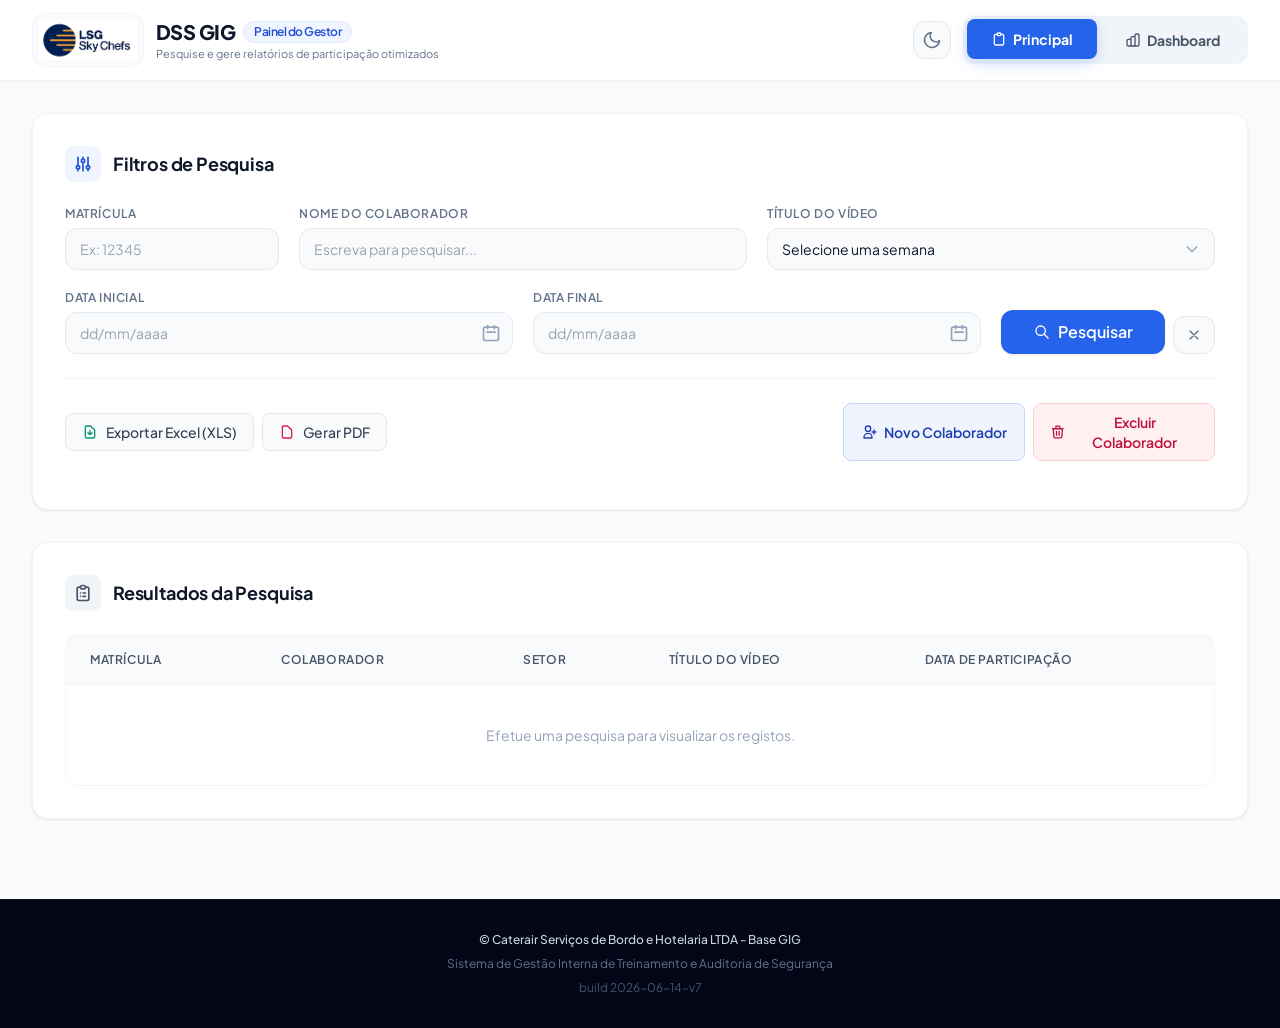
==== gestor/index.html @ 4daac784 "Add files via upload" ====
<!doctype html>
<html lang="pt-BR">
<head>
  <meta charset="utf-8" />
  <meta name="viewport" content="width=device-width, initial-scale=1.0" />
  <meta name="description" content="DSS GIG — Painel do Gestor: pesquise e gere relatórios de participação em treinamentos semanais de segurança." />
  <title>DSS GIG — Painel do Gestor</title>
  <link rel="icon" href="/icone lsg.ico" type="image/x-icon" />
  <link rel="shortcut icon" href="/icone lsg.ico" />
  <!-- Preload dos recursos críticos para primeira renderização -->
  <link rel="preload" href="/gestor/styles.css" as="style" />
  <link rel="preload" href="/gestor/fonts/plus-jakarta-sans-latin-400-normal.woff2" as="font" type="font/woff2" crossorigin />
  <link rel="preload" href="/gestor/fonts/plus-jakarta-sans-latin-700-normal.woff2" as="font" type="font/woff2" crossorigin />
  
  <!-- CSS gerado pelo Tailwind CLI — apenas as classes realmente usadas.
       22 KB estático vs ~350 KB do CDN — redução de 94%. -->
  <link rel="stylesheet" href="/gestor/styles.css">
  
  <!-- Fonte auto-hospedada — sem chamadas externas ao Google Fonts.
       Os arquivos .woff2 ficam na pasta /fonts junto com o projeto. -->
  <link rel="stylesheet" href="/gestor/fonts/plus-jakarta-sans.css">
  
  <!-- jsPDF, AutoTable e SheetJS são carregados sob demanda (lazy)
       apenas quando o usuário clicar em "Gerar PDF" ou "Exportar Excel".
       Isso elimina ~1,4 MB de scripts bloqueantes do carregamento inicial. -->

 
</head>
<body class="text-slate-800 min-h-screen flex flex-col antialiased">

  <!-- CABEÇALHO / HEADER -->
  <header class="bg-white border-b border-slate-100 shadow-sm sticky top-0 z-50 transition-all-300 no-print">
    <div class="max-w-7xl mx-auto px-4 sm:px-6 lg:px-8 py-3.5 md:py-0 md:h-20 flex flex-col md:flex-row items-center justify-between gap-4">
      
      <!-- Logo e Título -->
      <div class="flex items-center gap-3 w-full md:w-auto justify-start">
        <div class="bg-slate-50 p-1.5 rounded-xl border border-slate-100 shrink-0">
          <img src="../logo lsg.png" alt="logo LSG Sky Chefs" class="h-10 w-auto object-contain" onerror="this.src='data:image/svg+xml;utf8,<svg xmlns=\'http://www.w3.org/2000/svg\' width=\'40\' height=\'40\' viewBox=\'0 0 24 24\' fill=\'none\' stroke=\'%232563eb\' stroke-width=\'2\'><rect x=\'3\' y=\'3\' width=\'18\' height=\'18\' rx=\'2\'/><path d=\'M9 17V7l7 5z\'/></svg>'"/>
        </div>
        <div class="truncate">
          <h1 class="text-base sm:text-lg md:text-xl font-extrabold text-slate-900 tracking-tight flex items-center gap-2">
            DSS GIG <span class="text-[10px] sm:text-xs font-semibold px-2.5 py-0.5 bg-brand-50 text-brand-600 rounded-full border border-brand-100">Painel do Gestor</span>
          </h1>
          <p class="text-[11px] text-slate-500 hidden sm:block">Pesquise e gere relatórios de participação otimizados</p>
        </div>
      </div>

      <!-- Navegação + Botão Dark Mode -->
      <div class="flex items-center gap-3 w-full md:w-auto justify-center">

        <!-- Botão Dark Mode -->
        <button id="btnDarkMode" type="button"
          title="Alternar modo escuro"
          class="p-2 rounded-xl border border-slate-200 bg-slate-50 text-slate-500 hover:text-brand-600 hover:border-brand-300 hover:bg-brand-50 transition-all duration-200 shrink-0"
          aria-label="Modo escuro">
          <!-- Ícone lua (dark) / sol (light) — trocados via JS -->
          <svg id="iconDark" class="w-5 h-5" fill="none" stroke="currentColor" viewBox="0 0 24 24">
            <path stroke-linecap="round" stroke-linejoin="round" stroke-width="2"
              d="M21 12.79A9 9 0 1111.21 3a7 7 0 009.79 9.79z"/>
          </svg>
          <svg id="iconLight" class="w-5 h-5 hidden" fill="none" stroke="currentColor" viewBox="0 0 24 24">
            <circle cx="12" cy="12" r="5" stroke-width="2"/>
            <path stroke-linecap="round" stroke-linejoin="round" stroke-width="2"
              d="M12 1v2M12 21v2M4.22 4.22l1.42 1.42M18.36 18.36l1.42 1.42M1 12h2M21 12h2M4.22 19.78l1.42-1.42M18.36 5.64l1.42-1.42"/>
          </svg>
        </button>

        <!-- Abas Principal / Dashboard -->
        <nav class="flex bg-slate-100 p-1 rounded-xl gap-1" aria-label="Alternar ecrãs">
          <button id="tabPrincipal" type="button"
            class="tab-btn flex-grow md:flex-initial px-6 py-2.5 text-sm font-bold rounded-lg text-center">
            <span class="flex items-center gap-1.5 justify-center">
              <svg class="w-4 h-4" fill="none" stroke="currentColor" viewBox="0 0 24 24">
                <path stroke-linecap="round" stroke-linejoin="round" stroke-width="2"
                  d="M9 5H7a2 2 0 00-2 2v12a2 2 0 002 2h10a2 2 0 002-2V7a2 2 0 00-2-2h-2M9 5a2 2 0 002 2h2a2 2 0 002-2M9 5a2 2 0 012-2h2a2 2 0 012 2"/>
              </svg>
              Principal
            </span>
          </button>
          <button id="tabDashboard" type="button"
            class="tab-btn flex-grow md:flex-initial px-6 py-2.5 text-sm font-bold rounded-lg text-center">
            <span class="flex items-center gap-1.5 justify-center">
              <svg class="w-4 h-4" fill="none" stroke="currentColor" viewBox="0 0 24 24">
                <path stroke-linecap="round" stroke-linejoin="round" stroke-width="2"
                  d="M9 19v-6a2 2 0 00-2-2H5a2 2 0 00-2 2v6a2 2 0 002 2h2a2 2 0 002-2zm0 0V9a2 2 0 012-2h2a2 2 0 012 2v10m-6 0a2 2 0 002 2h2a2 2 0 002-2m0 0V5a2 2 0 012-2h2a2 2 0 012 2v14a2 2 0 01-2 2h-2a2 2 0 01-2-2z"/>
              </svg>
              Dashboard
            </span>
          </button>
        </nav>
      </div>
    </div>
  </header>

  <!-- CONTEÚDO PRINCIPAL -->
  <main class="flex-grow max-w-7xl w-full mx-auto px-4 sm:px-6 lg:px-8 py-8">
    
    <!-- ================== ECRÃ PRINCIPAL ================== -->
    <div id="cardFiltros" class="space-y-8">
      
      <!-- Secção de Filtros -->
      <section class="bg-white rounded-2xl border border-slate-100 shadow-sm p-6 sm:p-8 transition-all-300 hover:shadow-md">
        <div class="flex items-center gap-3 mb-6">
          <div class="p-2 bg-brand-50 text-brand-600 rounded-lg">
            <svg class="w-5 h-5" fill="none" stroke="currentColor" viewBox="0 0 24 24"><path stroke-linecap="round" stroke-linejoin="round" stroke-width="2" d="M12 6V4m0 2a2 2 0 100 4m0-4a2 2 0 110 4m-6 8a2 2 0 100-4m0 4a2 2 0 110-4m0 4v2m0-6V4m6 6v10m6-2a2 2 0 100-4m0 4a2 2 0 110-4m0 4v2m0-6V4"/></svg>
          </div>
          <h2 class="text-lg font-bold text-slate-900">Filtros de Pesquisa</h2>
        </div>
        
        <div class="grid grid-cols-1 md:grid-cols-2 lg:grid-cols-5 gap-5">
          <!-- Número de Registo (Matrícula) -->
          <div class="flex flex-col gap-1.5">
            <label for="fMat" class="text-xs font-semibold text-slate-500 uppercase tracking-wider">Matrícula</label>
            <input type="text" id="fMat" placeholder="Ex: 12345" autocomplete="off" aria-label="Matrícula do colaborador" class="w-full px-3.5 py-2.5 bg-slate-50 border border-slate-200 rounded-xl text-sm focus:outline-none focus:ring-2 focus:ring-brand-500/20 focus:border-brand-500 transition-all text-slate-900" />
          </div>
          
          <!-- Nome -->
          <div class="flex flex-col gap-1.5 lg:col-span-2">
            <label for="fNome" class="text-xs font-semibold text-slate-500 uppercase tracking-wider">Nome do Colaborador</label>
            <input type="text" id="fNome" placeholder="Escreva para pesquisar..." autocomplete="off" aria-label="Nome do colaborador" class="w-full px-3.5 py-2.5 bg-slate-50 border border-slate-200 rounded-xl text-sm focus:outline-none focus:ring-2 focus:ring-brand-500/20 focus:border-brand-500 transition-all text-slate-900" />
          </div>

          <!-- Título do Vídeo -->
          <div class="flex flex-col gap-1.5 lg:col-span-2">
            <label for="fSemanaTituloBtn" class="text-xs font-semibold text-slate-500 uppercase tracking-wider">Título do Vídeo</label>
            <!-- Dropdown customizado: o <select> nativo abaixo é mantido no DOM
                 (escondido) só para o app.js continuar lendo/escrevendo nele
                 exatamente como antes (.value, .innerHTML). A interação visual
                 passa a ser feita pelo botão + lista HTML normais abaixo, porque
                 o MENU do <select> nativo é desenhado pelo navegador fora do
                 fluxo normal da página — quando este site é exibido dentro de
                 um iframe com zoom/escala reduzida (ex.: o hub "Central de
                 Dashboards", com os controles "- 70% + Reset"), esse menu
                 nativo não acompanha a escala e aparece desalinhado/cortado.
                 Um dropdown feito só de HTML/CSS acompanha a escala corretamente,
                 por ser um elemento comum da página como qualquer outro. -->
            <div class="dss-custom-select" id="fSemanaTituloWrap">
              <select id="fSemanaTitulo" class="dss-custom-select-native" tabindex="-1" aria-hidden="true">
                <option value="">Selecione uma semana</option>
              </select>
              <button type="button" id="fSemanaTituloBtn"
                class="w-full px-3.5 py-2.5 bg-slate-50 border border-slate-200 rounded-xl text-sm focus:outline-none focus:ring-2 focus:ring-brand-500/20 focus:border-brand-500 transition-all text-slate-900 cursor-pointer flex items-center justify-between gap-2"
                aria-haspopup="listbox" aria-expanded="false">
                <span class="truncate text-left" id="fSemanaTituloLabel">Selecione uma semana</span>
                <svg class="w-4 h-4 text-slate-400 shrink-0" fill="none" stroke="currentColor" viewBox="0 0 24 24"><path stroke-linecap="round" stroke-linejoin="round" stroke-width="2" d="M19 9l-7 7-7-7"/></svg>
              </button>
              <div id="fSemanaTituloList" class="dss-custom-select-list hidden" role="listbox" tabindex="-1"></div>
            </div>
          </div>

          <!-- Data Inicial -->
          <div class="flex flex-col gap-1.5 lg:col-span-2">
            <label for="fDataInicio" class="text-xs font-semibold text-slate-500 uppercase tracking-wider">Data Inicial</label>
            <div class="relative flex items-center">
              <input type="text" id="fDataInicio" class="w-full pl-3.5 pr-10 py-2.5 bg-slate-50 border border-slate-200 rounded-xl text-sm focus:outline-none focus:ring-2 focus:ring-brand-500/20 focus:border-brand-500 transition-all text-slate-900" placeholder="dd/mm/aaaa" maxlength="10" inputmode="numeric" autocomplete="off" />
              <button type="button" class="absolute right-3 text-slate-400 hover:text-brand-500 transition-colors" id="btnCalInicio" title="Selecionar data" tabindex="-1">
                <svg class="w-5 h-5" fill="none" stroke="currentColor" viewBox="0 0 24 24"><path stroke-linecap="round" stroke-linejoin="round" stroke-width="2" d="M8 7V3m8 4V3m-9 8h10M5 21h14a2 2 0 002-2V7a2 2 0 00-2-2H5a2 2 0 00-2 2v12a2 2 0 002 2z"/></svg>
              </button>
              <input type="date" id="fDataInicioNative" class="absolute right-0 top-0 w-1 h-1 opacity-0 pointer-events-none" tabindex="-1" />
            </div>
          </div>

          <!-- Data Final -->
          <div class="flex flex-col gap-1.5 lg:col-span-2">
            <label for="fDataFinal" class="text-xs font-semibold text-slate-500 uppercase tracking-wider">Data Final</label>
            <div class="relative flex items-center">
              <input type="text" id="fDataFinal" class="w-full pl-3.5 pr-10 py-2.5 bg-slate-50 border border-slate-200 rounded-xl text-sm focus:outline-none focus:ring-2 focus:ring-brand-500/20 focus:border-brand-500 transition-all text-slate-900" placeholder="dd/mm/aaaa" maxlength="10" inputmode="numeric" autocomplete="off" />
              <button type="button" class="absolute right-3 text-slate-400 hover:text-brand-500 transition-colors" id="btnCalFinal" title="Selecionar data" tabindex="-1">
                <svg class="w-5 h-5" fill="none" stroke="currentColor" viewBox="0 0 24 24"><path stroke-linecap="round" stroke-linejoin="round" stroke-width="2" d="M8 7V3m8 4V3m-9 8h10M5 21h14a2 2 0 002-2V7a2 2 0 00-2-2H5a2 2 0 00-2 2v12a2 2 0 002 2z"/></svg>
              </button>
              <input type="date" id="fDataFinalNative" class="absolute right-0 top-0 w-1 h-1 opacity-0 pointer-events-none" tabindex="-1" />
            </div>
          </div>

          <!-- Botão Pesquisar -->
          <div class="lg:col-span-1 flex items-end gap-2">
            <button id="btnBuscar" class="flex-1 bg-brand-500 hover:bg-brand-600 text-white font-semibold py-2.5 px-4 rounded-xl shadow-sm hover:shadow-md transition-all duration-150 flex items-center justify-center gap-2">
              <svg class="w-4 h-4" fill="none" stroke="currentColor" viewBox="0 0 24 24"><path stroke-linecap="round" stroke-linejoin="round" stroke-width="2" d="M21 21l-6-6m2-5a7 7 0 11-14 0 7 7 0 0114 0z"/></svg>
              Pesquisar
            </button>
            <button id="btnLimparFiltros" type="button" title="Limpar todos os filtros" aria-label="Limpar todos os filtros"
              class="shrink-0 bg-slate-50 hover:bg-slate-100 border border-slate-200 text-slate-500 hover:text-rose-600 font-semibold py-2.5 px-3 rounded-xl transition-all duration-150 flex items-center justify-center">
              <svg class="w-4 h-4" fill="none" stroke="currentColor" viewBox="0 0 24 24"><path stroke-linecap="round" stroke-linejoin="round" stroke-width="2" d="M6 18L18 6M6 6l12 12"/></svg>
            </button>
          </div>
        </div>

        <!-- Painel de Exportações Rápidas e Ações de Colaboradores -->
        <div class="mt-6 pt-6 border-t border-slate-100 flex flex-col lg:flex-row justify-between items-stretch lg:items-center gap-4">
          <div class="flex flex-wrap gap-2 w-full lg:w-auto">
            <button id="btnXLS" class="flex-1 sm:flex-initial bg-slate-50 hover:bg-slate-100 border border-slate-200 text-slate-700 font-medium py-2 px-4 rounded-lg text-sm transition-colors flex items-center justify-center gap-2">
              <svg class="w-4 h-4 text-emerald-600" fill="none" stroke="currentColor" viewBox="0 0 24 24"><path stroke-linecap="round" stroke-linejoin="round" stroke-width="2" d="M12 10v6m0 0l-3-3m3 3l3-3m2 8H7a2 2 0 01-2-2V5a2 2 0 012-2h5.586a1 1 0 01.707.293l5.414 5.414a1 1 0 01.293.707V19a2 2 0 01-2 2z"/></svg>
              Exportar Excel (XLS)
            </button>
            <button id="btnPDF" class="flex-1 sm:flex-initial bg-slate-50 hover:bg-slate-100 border border-slate-200 text-slate-700 font-medium py-2 px-4 rounded-lg text-sm transition-colors flex items-center justify-center gap-2">
              <svg class="w-4 h-4 text-rose-600" fill="none" stroke="currentColor" viewBox="0 0 24 24"><path stroke-linecap="round" stroke-linejoin="round" stroke-width="2" d="M7 21h10a2 2 0 002-2V9.414a1 1 0 00-.293-.707l-5.414-5.414A1 1 0 0012.586 3H7a2 2 0 00-2 2v14a2 2 0 002 2z"/></svg>
              Gerar PDF
            </button>
          </div>
          
          <!-- Secção Administrativa de Colaboradores -->
          <div class="flex flex-col sm:flex-row gap-2 w-full lg:w-auto">
            <button id="btnAddFunc" class="flex-1 bg-brand-50 hover:bg-brand-100 text-brand-700 font-semibold py-2 px-4 rounded-lg text-sm transition-colors border border-brand-200 flex items-center justify-center gap-1.5">
              <svg class="w-4 h-4" fill="none" stroke="currentColor" viewBox="0 0 24 24"><path stroke-linecap="round" stroke-linejoin="round" stroke-width="2" d="M18 9v3m0 0v3m0-3h3m-3 0h-3m-2-5a4 4 0 11-8 0 4 4 0 018 0zM3 20a6 6 0 0112 0v1H3v-1z"/></svg>
              Novo Colaborador
            </button>
            <button id="btnDelFunc" class="flex-1 bg-rose-50 hover:bg-rose-100 text-rose-700 font-semibold py-2 px-4 rounded-lg text-sm transition-colors border border-rose-200 flex items-center justify-center gap-1.5">
              <svg class="w-4 h-4" fill="none" stroke="currentColor" viewBox="0 0 24 24"><path stroke-linecap="round" stroke-linejoin="round" stroke-width="2" d="M19 7l-.867 12.142A2 2 0 0116.138 21H7.862a2 2 0 01-1.995-1.858L5 7m5 4v6m4-6v6m1-10V4a1 1 0 00-1-1h-4a1 1 0 00-1 1v3M4 7h16"/></svg>
              Excluir Colaborador
            </button>
          </div>
        </div>

        <div id="status" class="mt-4 text-sm font-medium"></div>
      </section>

      <!-- Tabela de Resultados -->
      <section id="cardResultados" class="bg-white rounded-2xl border border-slate-100 shadow-sm overflow-hidden p-6 sm:p-8">
        <div class="flex items-center gap-3 mb-6">
          <div class="p-2 bg-slate-100 text-slate-600 rounded-lg">
            <svg class="w-5 h-5" fill="none" stroke="currentColor" viewBox="0 0 24 24"><path stroke-linecap="round" stroke-linejoin="round" stroke-width="2" d="M9 5H7a2 2 0 00-2 2v12a2 2 0 002 2h10a2 2 0 002-2V7a2 2 0 00-2-2h-2M9 5a2 2 0 002 2h2a2 2 0 002-2M9 5a2 2 0 012-2h2a2 2 0 012 2m-3 7h3m-3 4h3m-6-4h.01M9 16h.01"/></svg>
          </div>
          <h2 class="text-lg font-bold text-slate-900">Resultados da Pesquisa</h2>
        </div>

        <!-- Temas Abordados na semana selecionada (só aparece quando uma única semana está em foco) -->
        <div id="temasAbordados" class="hidden mb-6 bg-brand-50 border border-brand-100 rounded-xl p-5"></div>

        <!-- Perguntas do Quiz realizadas na semana selecionada -->
        <div id="perguntasAbordadas" class="hidden mb-6 bg-brand-50 border border-brand-100 rounded-xl p-5"></div>

        <div class="overflow-x-auto custom-scrollbar border border-slate-100 rounded-xl">
          <table id="tbl" aria-label="Resultados da pesquisa de participação" class="min-w-full divide-y divide-slate-100 text-sm">
            <thead class="bg-slate-50 text-slate-600">
              <tr>
                <th scope="col" class="px-6 py-4 text-left font-semibold uppercase tracking-wider text-xs">Matrícula</th>
                <th scope="col" class="px-6 py-4 text-left font-semibold uppercase tracking-wider text-xs">Colaborador</th>
                <th scope="col" class="px-6 py-4 text-left font-semibold uppercase tracking-wider text-xs">Setor</th>
                <th scope="col" class="px-6 py-4 text-left font-semibold uppercase tracking-wider text-xs" style="display:none">Semana</th>
                <th scope="col" class="px-6 py-4 text-left font-semibold uppercase tracking-wider text-xs">Título do Vídeo</th>
                <th scope="col" class="px-6 py-4 text-left font-semibold uppercase tracking-wider text-xs">Data de Participação</th>
              </tr>
            </thead>
            <tbody id="tbody" class="bg-white divide-y divide-slate-100 text-slate-700">
              <tr>
                <td colspan="6" class="px-6 py-10 text-center text-slate-400">Efetue uma pesquisa para visualizar os registos.</td>
              </tr>
            </tbody>
          </table>
        </div>
      </section>
    </div>

    <!-- ================== ECRÃ DASHBOARD ================== -->
    <div id="dashCard" class="space-y-8 is-hidden">
      
      <!-- Cabeçalho de Controle do Dashboard -->
      <section class="bg-white rounded-2xl border border-slate-100 shadow-sm p-6 sm:p-8">
        <div class="flex flex-col md:flex-row md:items-center justify-between gap-6">
          <div class="space-y-1">
            <h2 class="text-xl font-extrabold text-slate-900 tracking-tight">Painel Executivo de Participação</h2>
            <p class="text-sm text-slate-500">Selecione o tema semanal para auditar a adesão dos colaboradores.</p>
          </div>
          
          <!-- Seletor e Atualização -->
          <div class="flex flex-col sm:flex-row gap-3 items-stretch sm:items-end w-full md:w-auto">
            <!-- dashSemanaIso mantido no DOM para compatibilidade -->
            <select id="dashSemanaIso" class="hidden" aria-hidden="true"><option value="">Selecione...</option></select>
            
            <div class="flex-grow sm:w-80">
              <label for="dashTitulo" class="block text-xs font-bold text-slate-500 uppercase tracking-wider mb-2">Tema / Vídeo</label>
              <select id="dashTitulo" class="w-full px-3.5 py-2.5 bg-slate-50 border border-slate-200 rounded-xl text-sm focus:outline-none focus:ring-2 focus:ring-brand-500/20 focus:border-brand-500 transition-all text-slate-900 font-semibold cursor-pointer">
                <option value="">Selecione um título...</option>
              </select>
            </div>
            
            <button id="btnDashAtualizar" class="bg-brand-500 hover:bg-brand-600 text-white font-semibold py-2.5 px-5 rounded-xl text-sm transition-all shadow-sm hover:shadow-md flex items-center justify-center gap-1.5">
              <svg class="w-4 h-4" fill="none" stroke="currentColor" stroke-width="2" stroke-linecap="round" stroke-linejoin="round" viewBox="0 0 24 24"><polyline points="23 4 23 10 17 10"/><path d="M20.49 15a9 9 0 1 1-2.12-9.36L23 10"/></svg>
              Atualizar
            </button>

            <button id="btnGerenciarPerguntas" type="button" class="bg-brand-50 hover:bg-brand-100 text-brand-700 border border-brand-200 font-semibold py-2.5 px-5 rounded-xl text-sm transition-all flex items-center justify-center gap-1.5">
              <svg class="w-4 h-4" fill="none" stroke="currentColor" stroke-width="2" stroke-linecap="round" stroke-linejoin="round" viewBox="0 0 24 24"><circle cx="12" cy="12" r="10"/><path d="M9.09 9a3 3 0 0 1 5.83 1c0 2-3 3-3 3"/><line x1="12" y1="17" x2="12.01" y2="17"/></svg>
              Perguntas do Quiz
            </button>
          </div>
        </div>
        
        <!-- Botões de Exportação Semanal -->
        <div class="mt-6 pt-6 border-t border-slate-100 flex flex-wrap gap-2">
          <button id="btnDashXLSP" class="bg-emerald-50 hover:bg-emerald-100 text-emerald-700 border border-emerald-200 font-semibold py-2 px-4 rounded-xl text-xs transition-all flex items-center gap-1.5">
            <svg class="w-4 h-4" fill="none" stroke="currentColor" viewBox="0 0 24 24"><path stroke-linecap="round" stroke-linejoin="round" stroke-width="2" d="M12 10v6m0 0l-3-3m3 3l3-3m2 8H7a2 2 0 01-2-2V5a2 2 0 012-2h5.586a1 1 0 01.707.293l5.414 5.414a1 1 0 01.293.707V19a2 2 0 01-2 2z"/></svg>
            Planilha (Participantes)
          </button>
          <button id="btnDashXLSNP" class="bg-rose-50 hover:bg-rose-100 text-rose-700 border border-rose-200 font-semibold py-2 px-4 rounded-xl text-xs transition-all flex items-center gap-1.5">
            <svg class="w-4 h-4" fill="none" stroke="currentColor" viewBox="0 0 24 24"><path stroke-linecap="round" stroke-linejoin="round" stroke-width="2" d="M12 10v6m0 0l-3-3m3 3l3-3m2 8H7a2 2 0 01-2-2V5a2 2 0 012-2h5.586a1 1 0 01.707.293l5.414 5.414a1 1 0 01.293.707V19a2 2 0 01-2 2z"/></svg>
            Planilha (Não Participantes)
          </button>
        </div>

        <div id="dashStatus" class="mt-4 text-sm font-medium"></div>

        <!-- Temas Abordados na semana selecionada -->
        <div id="dashTemasAbordados" class="hidden mt-4 bg-brand-50 border border-brand-100 rounded-xl p-5"></div>

        <!-- Perguntas do Quiz realizadas na semana selecionada -->
        <div id="dashPerguntasAbordadas" class="hidden mt-4 bg-brand-50 border border-brand-100 rounded-xl p-5"></div>

        <!-- Diagnóstico API -->
        <div id="diagWrap" class="mt-4 pt-4 border-t border-slate-100 flex items-center gap-2">
          <button type="button" id="btnDiag" class="text-xs text-slate-400 hover:text-slate-600 transition-colors flex items-center gap-1">
            <svg class="w-4 h-4" fill="none" stroke="currentColor" viewBox="0 0 24 24"><path stroke-linecap="round" stroke-linejoin="round" stroke-width="2" d="M8 9l3 3-3 3m5 0h3M5 20h14a2 2 0 002-2V6a2 2 0 00-2-2H5a2 2 0 00-2 2v12a2 2 0 002 2z"/></svg>
            Diagnóstico Bruto da API
          </button>
          <button type="button" id="btnDiagClear" class="text-xs text-rose-500 hover:text-rose-700 font-semibold hidden">Fechar</button>
        </div>
        <pre id="diagBox" class="mt-3 p-4 bg-slate-900 text-slate-200 rounded-xl text-xs overflow-x-auto font-mono max-h-60 hidden custom-scrollbar"></pre>
      </section>

      <!-- Painel de Ausências e Férias (Histórico Permanente) — recolhido por padrão -->
      <details class="bg-white rounded-2xl border border-amber-200 shadow-sm overflow-hidden" id="afastPanel">
        <summary class="font-bold text-slate-800 cursor-pointer list-none flex items-center justify-between select-none px-6 py-5">
          <div class="flex items-center gap-2">
            <span class="p-1.5 bg-amber-50 text-amber-600 rounded-lg">⚠️</span>
            <span>Histórico de Férias & Afastamentos</span>
            <span id="afastBadge" class="bg-amber-100 text-amber-800 text-xs font-bold px-2 py-0.5 rounded-full border border-amber-200">0</span>
          </div>
          <span class="text-slate-400 transition-transform duration-200 text-xs" id="afastChevron">▼</span>
        </summary>

        <div class="px-6 pb-6 space-y-5">
          <div class="bg-blue-50 border border-blue-200 rounded-xl p-4 text-sm text-blue-800">
            <p class="font-semibold mb-1">📋 Histórico permanente — nunca apague registros passados</p>
            <p class="text-xs text-blue-700">Todos os afastamentos (passados e atuais) devem ser mantidos aqui. O sistema usa as datas de cada registro para determinar automaticamente quem estava dispensado em cada semana selecionada no Dashboard — mesmo que o período já tenha terminado. Apagar um registro passado fará o colaborador aparecer incorretamente como "Não Participou" naquela semana.</p>
          </div>
          <p class="text-sm text-slate-500">
            Para cada semana selecionada no Dashboard, o sistema verifica automaticamente quais colaboradores tinham pelo menos <strong>1 dia de afastamento</strong> naquela semana e os classifica como <strong>Dispensados</strong> (excluídos do cálculo de adesão).
          </p>

          <!-- Formulário de inserção -->
          <div class="bg-amber-50 border border-amber-100 rounded-xl p-4 space-y-3">
            <p class="text-xs font-bold text-amber-800 uppercase tracking-wider">➕ Inserir Registro</p>
            <div class="grid grid-cols-2 gap-3 sm:grid-cols-3 lg:grid-cols-6">
              <div class="lg:col-span-1">
                <label class="block text-xs font-semibold text-slate-600 mb-1">Matrícula *</label>
                <input type="text" id="afastInputMat" maxlength="10" placeholder="Ex: 16753"
                  class="w-full px-3 py-2 text-sm border border-amber-200 rounded-lg focus:outline-none focus:ring-2 focus:ring-amber-400 bg-white" />
              </div>
              <div class="lg:col-span-2">
                <label class="block text-xs font-semibold text-slate-600 mb-1">Funcionário *</label>
                <input type="text" id="afastInputNome" placeholder="Nome completo"
                  class="w-full px-3 py-2 text-sm border border-amber-200 rounded-lg focus:outline-none focus:ring-2 focus:ring-amber-400 bg-white" />
              </div>
              <div class="lg:col-span-1">
                <label class="block text-xs font-semibold text-slate-600 mb-1">Situação *</label>
                <select id="afastInputSit"
                  class="w-full px-3 py-2 text-sm border border-amber-200 rounded-lg focus:outline-none focus:ring-2 focus:ring-amber-400 bg-white">
                  <option value="Férias">Férias</option>
                  <option value="Dispensa Médica">Dispensa Médica</option>
                </select>
              </div>
              <div class="lg:col-span-1" id="afastInputIniWrap">
                <label class="block text-xs font-semibold text-slate-600 mb-1">Início *</label>
                <input type="date" id="afastInputIni"
                  class="w-full px-3 py-2 text-sm border border-amber-200 rounded-lg focus:outline-none focus:ring-2 focus:ring-amber-400 bg-white" />
              </div>
              <div class="lg:col-span-1" id="afastInputFimWrap">
                <label class="block text-xs font-semibold text-slate-600 mb-1">Fim *</label>
                <input type="date" id="afastInputFim"
                  class="w-full px-3 py-2 text-sm border border-amber-200 rounded-lg focus:outline-none focus:ring-2 focus:ring-amber-400 bg-white" />
              </div>
            </div>
            <div class="flex items-center gap-3 pt-1">
              <button type="button" id="btnAfastInserir"
                class="inline-flex items-center gap-2 px-4 py-2 bg-amber-500 hover:bg-amber-600 text-white text-sm font-semibold rounded-lg transition-colors shadow-sm">
                <svg class="w-4 h-4" fill="none" stroke="currentColor" viewBox="0 0 24 24"><path stroke-linecap="round" stroke-linejoin="round" stroke-width="2" d="M12 4v16m8-8H4"/></svg>
                Inserir
              </button>
              <span id="afastStatusMsg" class="text-sm"></span>
            </div>
          </div>

          <!-- Tabela de registros -->
          <div class="overflow-x-auto overflow-y-auto max-h-96 custom-scrollbar border border-slate-100 rounded-xl">
            <table class="min-w-[700px] w-full divide-y divide-slate-100 text-sm" id="tblAfastados">
              <thead class="bg-slate-50 text-slate-600 sticky top-0 z-10">
                <tr>
                  <th class="px-4 py-3 text-left font-semibold text-xs uppercase tracking-wider whitespace-nowrap">Matrícula</th>
                  <th class="px-4 py-3 text-left font-semibold text-xs uppercase tracking-wider whitespace-nowrap">Funcionário</th>
                  <th class="px-4 py-3 text-left font-semibold text-xs uppercase tracking-wider whitespace-nowrap">Situação</th>
                  <th class="px-4 py-3 text-left font-semibold text-xs uppercase tracking-wider whitespace-nowrap">Período</th>
                  <th class="px-4 py-3 text-left font-semibold text-xs uppercase tracking-wider whitespace-nowrap">Status</th>
                  <th class="px-4 py-3 text-center font-semibold text-xs uppercase tracking-wider whitespace-nowrap">Ação</th>
                </tr>
              </thead>
              <tbody id="tbodyAfastados" class="bg-white divide-y divide-slate-100 text-slate-700">
                <tr><td colspan="6" class="px-6 py-8 text-center text-slate-400">Clique em "Atualizar" para carregar os registos do Google Sheets.</td></tr>
              </tbody>
            </table>
          </div>
        </div>
      </details>

      <!-- INDICADORES (KPIs) VISUAIS -->
      <div class="grid grid-cols-1 md:grid-cols-2 lg:grid-cols-3 gap-6">
        
        <!-- Gráfico de rosca de participação -->
        <div class="bg-white rounded-2xl border border-slate-100 shadow-sm p-6 flex flex-col justify-between gap-6">
          <div class="flex items-center justify-between">
            <span class="text-xs font-bold text-slate-400 uppercase tracking-wider">Adesão Semanal</span>
            <span class="text-xs text-slate-500">Total Elegíveis: <strong id="kpiTotalAtivos" class="text-slate-800">-</strong></span>
          </div>
          
          <div class="flex flex-col items-center gap-4 py-2">
            <div class="relative w-36 h-36 flex items-center justify-center">
              <canvas id="kpiDonut" width="140" height="140"></canvas>
              <div class="absolute inset-0 flex flex-col items-center justify-center pointer-events-none">
                <span class="text-3xl font-extrabold text-slate-900 leading-none" id="kpiPctNum">-</span>
                <span class="text-[10px] text-slate-400 font-semibold mt-1 uppercase tracking-wider">Concluído</span>
              </div>
            </div>
          </div>

          <div class="space-y-2.5">
            <div class="flex items-center justify-between text-xs">
              <div class="flex items-center gap-2">
                <span class="w-2.5 h-2.5 rounded-full bg-emerald-500"></span>
                <span class="font-medium text-slate-600">Participaram</span>
              </div>
              <span class="font-bold text-slate-900" id="kpiParticiparam">-</span>
            </div>
            <div class="w-full bg-slate-100 h-1.5 rounded-full overflow-hidden">
              <div class="h-full bg-emerald-500 rounded-full transition-all duration-500" id="barPart" style="width: 0%"></div>
            </div>

            <div class="flex items-center justify-between text-xs pt-1">
              <div class="flex items-center gap-2">
                <span class="w-2.5 h-2.5 rounded-full bg-rose-500"></span>
                <span class="font-medium text-slate-600">Em falta</span>
              </div>
              <span class="font-bold text-slate-900" id="kpiNaoParticiparam">-</span>
            </div>
            <div class="w-full bg-slate-100 h-1.5 rounded-full overflow-hidden">
              <div class="h-full bg-rose-500 rounded-full transition-all duration-500" id="barNaoPart" style="width: 0%"></div>
            </div>

            <div class="flex items-center justify-between text-xs pt-1">
              <div class="flex items-center gap-2">
                <span class="w-2.5 h-2.5 rounded-full bg-sky-400"></span>
                <span class="font-medium text-slate-600">Dispensados (férias/afastamento)</span>
              </div>
              <span class="font-bold text-sky-600" id="kpiDispensados">-</span>
            </div>
            <div class="w-full bg-slate-100 h-1.5 rounded-full overflow-hidden">
              <div class="h-full bg-sky-400 rounded-full transition-all duration-500" id="barDisp" style="width: 0%"></div>
            </div>
          </div>
          <span id="kpiParticiparamPct" class="hidden"></span>
        </div>

        <!-- Card de Assiduidade (Top 5 & Nunca) -->
        <div class="bg-white rounded-2xl border border-slate-100 shadow-sm p-6 flex flex-col justify-between gap-6">
          <div class="space-y-4">
            <div>
              <span class="text-xs font-bold text-slate-400 uppercase tracking-wider block mb-2">⚠️ Nunca Participaram</span>
              <div class="flex items-baseline gap-2">
                <span class="text-3xl font-extrabold text-slate-900" id="kpiNuncaCount">-</span>
                <span class="text-xs text-slate-400 font-medium">colaboradores</span>
              </div>
              <div class="mt-3 space-y-2" id="kpiNuncaList"></div>
            </div>
            
            <hr class="border-slate-100" />

            <div>
              <span class="text-xs font-bold text-slate-400 uppercase tracking-wider block mb-2">🏆 Top 5 Mais Frequentes</span>
              <div class="space-y-2" id="kpiAssiduosList"></div>
            </div>
          </div>
        </div>

        <!-- Semana Ativa Selecionada -->
        <div class="bg-gradient-to-br from-brand-600 to-indigo-900 text-white rounded-2xl p-8 flex flex-col justify-between shadow-lg shadow-brand-500/10 min-h-[220px]">
          <div class="space-y-1">
            <span class="text-[10px] uppercase font-bold tracking-widest text-brand-200">Semana Selecionada</span>
            <div class="text-3xl font-black tracking-tight" id="kpiSemanaSel">-</div>
          </div>
          <div class="space-y-2 mt-8">
            <span class="text-[10px] uppercase font-bold tracking-widest text-brand-200 block">Tema Ativo</span>
            <p class="text-base font-semibold leading-relaxed line-clamp-3 text-slate-100" id="kpiTituloSel">-</p>
          </div>
        </div>
      </div>

      <!-- Tabelas de Ausências vs Participações -->
      <div class="grid grid-cols-1 lg:grid-cols-2 gap-8">
        
        <!-- Em Falta -->
        <div class="bg-white rounded-2xl border border-slate-100 shadow-sm p-6">
          <div class="flex items-center justify-between mb-4">
            <h3 class="text-base font-bold text-slate-900 flex items-center gap-2">
              <span class="w-2.5 h-2.5 rounded-full bg-rose-500"></span>
              Não Participaram
            </h3>
          </div>
          <div class="overflow-x-auto custom-scrollbar border border-slate-100 rounded-xl max-h-96">
            <table class="min-w-full divide-y divide-slate-100 text-sm" id="tblNP">
              <thead class="bg-slate-50 text-slate-600 sticky top-0 z-10">
                <tr>
                  <th scope="col" class="px-4 py-3 text-left font-semibold text-xs uppercase tracking-wider">Matrícula</th>
                  <th scope="col" class="px-4 py-3 text-left font-semibold text-xs uppercase tracking-wider">Colaborador</th>
                  <th scope="col" class="px-4 py-3 text-left font-semibold text-xs uppercase tracking-wider">Setor</th>
                </tr>
              </thead>
              <tbody id="tbodyNP" class="bg-white divide-y divide-slate-100 text-slate-700">
                <tr><td colspan="3" class="px-4 py-8 text-center text-slate-400">—</td></tr>
              </tbody>
            </table>
          </div>
        </div>

        <!-- Dispensados (Férias / Afastamento) -->
        <div class="bg-white rounded-2xl border border-sky-100 shadow-sm p-6">
          <div class="flex items-center justify-between mb-4">
            <h3 class="text-base font-bold text-slate-900 flex items-center gap-2">
              <span class="w-2.5 h-2.5 rounded-full bg-sky-400"></span>
              Dispensados (Férias / Afastamento)
            </h3>
          </div>
          <p class="text-xs text-slate-500 mb-3">Colaboradores que não assistiram mas estavam de férias ou afastados em pelo menos 1 dia da semana — <strong>não entram no cálculo de adesão</strong>.</p>
          <div class="overflow-x-auto custom-scrollbar border border-sky-100 rounded-xl max-h-96">
            <table class="min-w-full divide-y divide-sky-100 text-sm" id="tblDispensados">
              <thead class="bg-sky-50 text-sky-700 sticky top-0 z-10">
                <tr>
                  <th scope="col" class="px-4 py-3 text-left font-semibold text-xs uppercase tracking-wider">Matrícula</th>
                  <th scope="col" class="px-4 py-3 text-left font-semibold text-xs uppercase tracking-wider">Colaborador</th>
                  <th scope="col" class="px-4 py-3 text-left font-semibold text-xs uppercase tracking-wider">Setor</th>
                  <th scope="col" class="px-4 py-3 text-left font-semibold text-xs uppercase tracking-wider">Motivo</th>
                  <th scope="col" class="px-4 py-3 text-left font-semibold text-xs uppercase tracking-wider">Período</th>
                </tr>
              </thead>
              <tbody id="tbodyDispensados" class="bg-white divide-y divide-sky-50 text-slate-700">
                <tr><td colspan="5" class="px-4 py-8 text-center text-slate-400">—</td></tr>
              </tbody>
            </table>
          </div>
        </div>

        <!-- Participações Efetuadas -->
        <div class="bg-white rounded-2xl border border-slate-100 shadow-sm p-6">
          <div class="flex items-center justify-between mb-4">
            <h3 class="text-base font-bold text-slate-900 flex items-center gap-2">
              <span class="w-2.5 h-2.5 rounded-full bg-emerald-500"></span>
              Participaram
            </h3>
          </div>
          <div class="overflow-x-auto custom-scrollbar border border-slate-100 rounded-xl max-h-96">
            <table class="min-w-full divide-y divide-slate-100 text-sm" id="tblP">
              <thead class="bg-slate-50 text-slate-600 sticky top-0 z-10">
                <tr>
                  <th scope="col" class="px-4 py-3 text-left font-semibold text-xs uppercase tracking-wider">Matrícula</th>
                  <th scope="col" class="px-4 py-3 text-left font-semibold text-xs uppercase tracking-wider">Colaborador</th>
                  <th scope="col" class="px-4 py-3 text-left font-semibold text-xs uppercase tracking-wider">Setor</th>
                  <th scope="col" class="px-4 py-3 text-left font-semibold text-xs uppercase tracking-wider">Data de Participação</th>
                </tr>
              </thead>
              <tbody id="tbodyP" class="bg-white divide-y divide-slate-100 text-slate-700">
                <tr><td colspan="4" class="px-4 py-8 text-center text-slate-400">—</td></tr>
              </tbody>
            </table>
          </div>
        </div>
      </div>

      <!-- ── Histórico de Faltas ───────────────────────────────────────────────── -->
      <details class="mt-8 bg-white rounded-2xl border border-slate-100 shadow-sm overflow-hidden" id="faltasPanel">
        <summary class="cursor-pointer list-none select-none px-6 py-5">
          <div class="flex flex-col sm:flex-row sm:items-center justify-between gap-3">
            <div>
              <h3 class="text-base font-bold text-slate-900 flex items-center gap-2">
                <svg class="w-5 h-5 text-amber-500" fill="none" stroke="currentColor" stroke-width="2" viewBox="0 0 24 24"><path d="M12 9v4m0 4h.01M10.29 3.86L1.82 18a2 2 0 001.71 3h16.94a2 2 0 001.71-3L13.71 3.86a2 2 0 00-3.42 0z"/></svg>
                Histórico de Faltas Injustificadas
              </h3>
              <p class="text-xs text-slate-500 mt-1">Colaboradores que não assistiram o vídeo e <strong>não</strong> estavam de férias ou afastados no período. Calculado automaticamente ao clicar em "Atualizar".</p>
            </div>
            <div class="flex items-center gap-2">
              <span class="text-xs text-slate-400">Total de faltas:</span>
              <span id="historicoFaltasTotal" class="text-sm font-bold text-amber-600 bg-amber-50 border border-amber-100 px-3 py-1 rounded-full">—</span>
              <span class="text-slate-400 transition-transform duration-200 text-xs ml-1" id="faltasChevron">▼</span>
            </div>
          </div>
        </summary>

        <div class="px-6 pb-6">
        <!-- Filtros do Histórico -->
        <div class="flex flex-wrap gap-3 mb-4 p-3 bg-slate-50 rounded-xl border border-slate-100">
          <div class="flex-1 min-w-[160px]">
            <label class="block text-xs font-semibold text-slate-500 mb-1">🔍 Colaborador / Matrícula</label>
            <input type="text" id="filtroHistNome" placeholder="Pesquisar nome ou matrícula..."
              class="w-full px-3 py-1.5 text-sm border border-slate-200 rounded-lg focus:outline-none focus:ring-2 focus:ring-amber-400 bg-white" />
          </div>
          <div class="min-w-[140px]">
            <label class="block text-xs font-semibold text-slate-500 mb-1">📅 Semana</label>
            <select id="filtroHistSemana"
              class="w-full px-3 py-1.5 text-sm border border-slate-200 rounded-lg focus:outline-none focus:ring-2 focus:ring-amber-400 bg-white">
              <option value="">Todas as semanas</option>
            </select>
          </div>
          <div class="min-w-[130px]">
            <label class="block text-xs font-semibold text-slate-500 mb-1">🏢 Setor</label>
            <select id="filtroHistSetor"
              class="w-full px-3 py-1.5 text-sm border border-slate-200 rounded-lg focus:outline-none focus:ring-2 focus:ring-amber-400 bg-white">
              <option value="">Todos os setores</option>
            </select>
          </div>
          <div class="flex items-end">
            <button id="btnFiltroHistLimpar"
              class="px-3 py-1.5 text-xs font-semibold text-slate-500 hover:text-slate-800 border border-slate-200 hover:border-slate-400 rounded-lg transition-colors bg-white">
              ✕ Limpar
            </button>
          </div>
          <div class="flex items-end ml-auto">
            <span class="text-xs text-slate-400">Exibindo: <strong id="historicoFaltasFiltrado" class="text-slate-700">—</strong></span>
          </div>
        </div>

        <div class="overflow-x-auto custom-scrollbar border border-slate-100 rounded-xl max-h-[500px]">
          <table class="min-w-full divide-y divide-slate-100 text-sm" id="tblHistoricoFaltas">
            <thead class="bg-slate-50 text-slate-600 sticky top-0 z-10">
              <tr>
                <th scope="col" class="px-4 py-3 text-left font-semibold text-xs uppercase tracking-wider">Semana</th>
                <th scope="col" class="px-4 py-3 text-left font-semibold text-xs uppercase tracking-wider">Período</th>
                <th scope="col" class="px-4 py-3 text-left font-semibold text-xs uppercase tracking-wider">Matrícula</th>
                <th scope="col" class="px-4 py-3 text-left font-semibold text-xs uppercase tracking-wider">Colaborador</th>
                <th scope="col" class="px-4 py-3 text-left font-semibold text-xs uppercase tracking-wider">Setor</th>
              </tr>
            </thead>
            <tbody id="tbodyHistoricoFaltas" class="bg-white divide-y divide-slate-100 text-slate-700">
              <tr><td colspan="5" class="px-4 py-8 text-center text-slate-400">Clique em "Atualizar" para calcular o histórico.</td></tr>
            </tbody>
          </table>
        </div>
        </div>
      </details>
    </div>
  </main>

  <!-- ================== MODAL: GERENCIAR PERGUNTAS DO QUIZ ================== -->
  <div id="perguntasModalOverlay" class="dssg-modal-overlay">
    <div class="dssg-modal-panel" role="dialog" aria-modal="true" aria-labelledby="pgModalTitleHeading">
      <div class="dssg-modal-header">
        <h3 id="pgModalTitleHeading">Gerenciar Perguntas do Quiz</h3>
        <button type="button" id="btnFecharPerguntasModal" class="dssg-modal-close" aria-label="Fechar">&times;</button>
      </div>

      <div class="dssg-modal-body">
        <div class="dssg-modal-field">
          <label for="pgModalTitulo">Vídeo / Semana</label>
          <select id="pgModalTitulo">
            <option value="">Selecione um vídeo...</option>
          </select>
        </div>

        <div id="pgModalStatus"></div>

        <div id="pgModalLista" class="dssg-pg-list">
          <p class="dssg-pg-empty">Selecione um vídeo acima para ver as perguntas já cadastradas.</p>
        </div>

        <hr class="dssg-modal-divider">

        <h4 class="dssg-modal-subtitle">Adicionar nova pergunta</h4>
        <form id="pgModalForm">
          <div class="dssg-modal-field">
            <label for="pgFormPergunta">Pergunta</label>
            <textarea id="pgFormPergunta" rows="2" placeholder="Digite o enunciado da pergunta..."></textarea>
          </div>

          <div class="dssg-pg-opcoes">
            <div class="dssg-pg-opcao-row">
              <input type="radio" name="pgCorreta" value="A" id="pgCorretaA" checked>
              <label for="pgCorretaA" class="dssg-pg-letra">A</label>
              <input type="text" id="pgFormA" placeholder="Alternativa A (obrigatória)">
            </div>
            <div class="dssg-pg-opcao-row">
              <input type="radio" name="pgCorreta" value="B" id="pgCorretaB">
              <label for="pgCorretaB" class="dssg-pg-letra">B</label>
              <input type="text" id="pgFormB" placeholder="Alternativa B (obrigatória)">
            </div>
            <div class="dssg-pg-opcao-row">
              <input type="radio" name="pgCorreta" value="C" id="pgCorretaC">
              <label for="pgCorretaC" class="dssg-pg-letra">C</label>
              <input type="text" id="pgFormC" placeholder="Alternativa C (opcional)">
            </div>
            <div class="dssg-pg-opcao-row">
              <input type="radio" name="pgCorreta" value="D" id="pgCorretaD">
              <label for="pgCorretaD" class="dssg-pg-letra">D</label>
              <input type="text" id="pgFormD" placeholder="Alternativa D (opcional)">
            </div>
          </div>
          <p class="dssg-pg-hint">Marque com o botão à esquerda de cada alternativa qual delas é a resposta correta.</p>

          <button type="submit" id="btnPgAdicionar" class="dssg-btn-primary">+ Adicionar pergunta</button>
        </form>
      </div>
    </div>
  </div>

  <!-- RODAPÉ -->
  <footer class="bg-slate-950 text-slate-400 border-t border-slate-900 py-8 text-center text-xs mt-12 no-print">
    <div class="max-w-7xl mx-auto px-4">
      <p class="font-medium text-slate-300">© Caterair Serviços de Bordo e Hotelaria LTDA - Base GIG</p>
      <p class="mt-2 text-slate-500">Sistema de Gestão Interna de Treinamento e Auditoria de Segurança</p>
      <p class="mt-2 text-slate-600">build 2026-06-14-v7</p>
    </div>
  </footer>

  <script src="/gestor/app.js" defer></script>
</body>
</html>
---- gestor/styles.css ----
*,:after,:before{--tw-border-spacing-x:0;--tw-border-spacing-y:0;--tw-translate-x:0;--tw-translate-y:0;--tw-rotate:0;--tw-skew-x:0;--tw-skew-y:0;--tw-scale-x:1;--tw-scale-y:1;--tw-pan-x: ;--tw-pan-y: ;--tw-pinch-zoom: ;--tw-scroll-snap-strictness:proximity;--tw-gradient-from-position: ;--tw-gradient-via-position: ;--tw-gradient-to-position: ;--tw-ordinal: ;--tw-slashed-zero: ;--tw-numeric-figure: ;--tw-numeric-spacing: ;--tw-numeric-fraction: ;--tw-ring-inset: ;--tw-ring-offset-width:0px;--tw-ring-offset-color:#fff;--tw-ring-color:rgba(59,130,246,.5);--tw-ring-offset-shadow:0 0 #0000;--tw-ring-shadow:0 0 #0000;--tw-shadow:0 0 #0000;--tw-shadow-colored:0 0 #0000;--tw-blur: ;--tw-brightness: ;--tw-contrast: ;--tw-grayscale: ;--tw-hue-rotate: ;--tw-invert: ;--tw-saturate: ;--tw-sepia: ;--tw-drop-shadow: ;--tw-backdrop-blur: ;--tw-backdrop-brightness: ;--tw-backdrop-contrast: ;--tw-backdrop-grayscale: ;--tw-backdrop-hue-rotate: ;--tw-backdrop-invert: ;--tw-backdrop-opacity: ;--tw-backdrop-saturate: ;--tw-backdrop-sepia: ;--tw-contain-size: ;--tw-contain-layout: ;--tw-contain-paint: ;--tw-contain-style: }::backdrop{--tw-border-spacing-x:0;--tw-border-spacing-y:0;--tw-translate-x:0;--tw-translate-y:0;--tw-rotate:0;--tw-skew-x:0;--tw-skew-y:0;--tw-scale-x:1;--tw-scale-y:1;--tw-pan-x: ;--tw-pan-y: ;--tw-pinch-zoom: ;--tw-scroll-snap-strictness:proximity;--tw-gradient-from-position: ;--tw-gradient-via-position: ;--tw-gradient-to-position: ;--tw-ordinal: ;--tw-slashed-zero: ;--tw-numeric-figure: ;--tw-numeric-spacing: ;--tw-numeric-fraction: ;--tw-ring-inset: ;--tw-ring-offset-width:0px;--tw-ring-offset-color:#fff;--tw-ring-color:rgba(59,130,246,.5);--tw-ring-offset-shadow:0 0 #0000;--tw-ring-shadow:0 0 #0000;--tw-shadow:0 0 #0000;--tw-shadow-colored:0 0 #0000;--tw-blur: ;--tw-brightness: ;--tw-contrast: ;--tw-grayscale: ;--tw-hue-rotate: ;--tw-invert: ;--tw-saturate: ;--tw-sepia: ;--tw-drop-shadow: ;--tw-backdrop-blur: ;--tw-backdrop-brightness: ;--tw-backdrop-contrast: ;--tw-backdrop-grayscale: ;--tw-backdrop-hue-rotate: ;--tw-backdrop-invert: ;--tw-backdrop-opacity: ;--tw-backdrop-saturate: ;--tw-backdrop-sepia: ;--tw-contain-size: ;--tw-contain-layout: ;--tw-contain-paint: ;--tw-contain-style: }/*! tailwindcss v3.4.19 | MIT License | https://tailwindcss.com*/*,:after,:before{box-sizing:border-box;border:0 solid #e5e7eb}:after,:before{--tw-content:""}:host,html{line-height:1.5;-webkit-text-size-adjust:100%;-moz-tab-size:4;-o-tab-size:4;tab-size:4;font-family:Plus Jakarta Sans,system-ui,-apple-system,sans-serif;font-feature-settings:normal;font-variation-settings:normal;-webkit-tap-highlight-color:transparent}body{margin:0;line-height:inherit}hr{height:0;color:inherit;border-top-width:1px}abbr:where([title]){-webkit-text-decoration:underline dotted;text-decoration:underline dotted}h1,h2,h3,h4,h5,h6{font-size:inherit;font-weight:inherit}a{color:inherit;text-decoration:inherit}b,strong{font-weight:bolder}code,kbd,pre,samp{font-family:ui-monospace,SFMono-Regular,Menlo,Monaco,Consolas,Liberation Mono,Courier New,monospace;font-feature-settings:normal;font-variation-settings:normal;font-size:1em}small{font-size:80%}sub,sup{font-size:75%;line-height:0;position:relative;vertical-align:baseline}sub{bottom:-.25em}sup{top:-.5em}table{text-indent:0;border-color:inherit;border-collapse:collapse}button,input,optgroup,select,textarea{font-family:inherit;font-feature-settings:inherit;font-variation-settings:inherit;font-size:100%;font-weight:inherit;line-height:inherit;letter-spacing:inherit;color:inherit;margin:0;padding:0}button,select{text-transform:none}button,input:where([type=button]),input:where([type=reset]),input:where([type=submit]){-webkit-appearance:button;background-color:transparent;background-image:none}:-moz-focusring{outline:auto}:-moz-ui-invalid{box-shadow:none}progress{vertical-align:baseline}::-webkit-inner-spin-button,::-webkit-outer-spin-button{height:auto}[type=search]{-webkit-appearance:textfield;outline-offset:-2px}::-webkit-search-decoration{-webkit-appearance:none}::-webkit-file-upload-button{-webkit-appearance:button;font:inherit}summary{display:list-item}blockquote,dd,dl,figure,h1,h2,h3,h4,h5,h6,hr,p,pre{margin:0}fieldset{margin:0}fieldset,legend{padding:0}menu,ol,ul{list-style:none;margin:0;padding:0}dialog{padding:0}textarea{resize:vertical}input::-moz-placeholder,textarea::-moz-placeholder{opacity:1;color:#9ca3af}input::placeholder,textarea::placeholder{opacity:1;color:#9ca3af}[role=button],button{cursor:pointer}:disabled{cursor:default}audio,canvas,embed,iframe,img,object,svg,video{display:block;vertical-align:middle}img,video{max-width:100%;height:auto}[hidden]:where(:not([hidden=until-found])){display:none}.pointer-events-none{pointer-events:none}.absolute{position:absolute}.relative{position:relative}.sticky{position:sticky}.inset-0{inset:0}.right-0{right:0}.right-3{right:.75rem}.top-0{top:0}.z-10{z-index:10}.z-50{z-index:50}.mx-auto{margin-left:auto;margin-right:auto}.mb-1{margin-bottom:.25rem}.mb-2{margin-bottom:.5rem}.mb-4{margin-bottom:1rem}.mb-6{margin-bottom:1.5rem}.mt-1{margin-top:.25rem}.mt-12{margin-top:3rem}.mt-2{margin-top:.5rem}.mt-3{margin-top:.75rem}.mt-4{margin-top:1rem}.mt-6{margin-top:1.5rem}.mt-8{margin-top:2rem}.line-clamp-3{overflow:hidden;display:-webkit-box;-webkit-box-orient:vertical;-webkit-line-clamp:3}.block{display:block}.flex{display:flex}.inline-flex{display:inline-flex}.table{display:table}.grid{display:grid}.hidden{display:none}.h-1{height:.25rem}.h-1\.5{height:.375rem}.h-10{height:2.5rem}.h-2\.5{height:.625rem}.h-3\.5{height:.875rem}.h-36{height:9rem}.h-4{height:1rem}.h-5{height:1.25rem}.h-full{height:100%}.max-h-60{max-height:15rem}.max-h-96{max-height:24rem}.min-h-\[220px\]{min-height:220px}.min-h-screen{min-height:100vh}.w-1{width:.25rem}.w-2\.5{width:.625rem}.w-3\.5{width:.875rem}.w-36{width:9rem}.w-4{width:1rem}.w-5{width:1.25rem}.w-auto{width:auto}.w-full{width:100%}.min-w-full{min-width:100%}.max-w-7xl{max-width:80rem}.max-w-xs{max-width:20rem}.flex-1{flex:1 1 0%}.shrink-0{flex-shrink:0}.flex-grow{flex-grow:1}.transform{transform:translate(var(--tw-translate-x),var(--tw-translate-y)) rotate(var(--tw-rotate)) skewX(var(--tw-skew-x)) skewY(var(--tw-skew-y)) scaleX(var(--tw-scale-x)) scaleY(var(--tw-scale-y))}@keyframes spin{to{transform:rotate(1turn)}}.animate-spin{animation:spin 1s linear infinite}.cursor-pointer{cursor:pointer}.select-none{-webkit-user-select:none;-moz-user-select:none;user-select:none}.list-none{list-style-type:none}.grid-cols-1{grid-template-columns:repeat(1,minmax(0,1fr))}.grid-cols-2{grid-template-columns:repeat(2,minmax(0,1fr))}.flex-col{flex-direction:column}.flex-wrap{flex-wrap:wrap}.items-end{align-items:flex-end}.items-center{align-items:center}.items-baseline{align-items:baseline}.items-stretch{align-items:stretch}.justify-start{justify-content:flex-start}.justify-center{justify-content:center}.justify-between{justify-content:space-between}.gap-1{gap:.25rem}.gap-1\.5{gap:.375rem}.gap-2{gap:.5rem}.gap-3{gap:.75rem}.gap-4{gap:1rem}.gap-5{gap:1.25rem}.gap-6{gap:1.5rem}.gap-8{gap:2rem}.space-y-1>:not([hidden])~:not([hidden]){--tw-space-y-reverse:0;margin-top:calc(.25rem*(1 - var(--tw-space-y-reverse)));margin-bottom:calc(.25rem*var(--tw-space-y-reverse))}.space-y-2>:not([hidden])~:not([hidden]){--tw-space-y-reverse:0;margin-top:calc(.5rem*(1 - var(--tw-space-y-reverse)));margin-bottom:calc(.5rem*var(--tw-space-y-reverse))}.space-y-2\.5>:not([hidden])~:not([hidden]){--tw-space-y-reverse:0;margin-top:calc(.625rem*(1 - var(--tw-space-y-reverse)));margin-bottom:calc(.625rem*var(--tw-space-y-reverse))}.space-y-3>:not([hidden])~:not([hidden]){--tw-space-y-reverse:0;margin-top:calc(.75rem*(1 - var(--tw-space-y-reverse)));margin-bottom:calc(.75rem*var(--tw-space-y-reverse))}.space-y-4>:not([hidden])~:not([hidden]){--tw-space-y-reverse:0;margin-top:calc(1rem*(1 - var(--tw-space-y-reverse)));margin-bottom:calc(1rem*var(--tw-space-y-reverse))}.space-y-5>:not([hidden])~:not([hidden]){--tw-space-y-reverse:0;margin-top:calc(1.25rem*(1 - var(--tw-space-y-reverse)));margin-bottom:calc(1.25rem*var(--tw-space-y-reverse))}.space-y-8>:not([hidden])~:not([hidden]){--tw-space-y-reverse:0;margin-top:calc(2rem*(1 - var(--tw-space-y-reverse)));margin-bottom:calc(2rem*var(--tw-space-y-reverse))}.divide-y>:not([hidden])~:not([hidden]){--tw-divide-y-reverse:0;border-top-width:calc(1px*(1 - var(--tw-divide-y-reverse)));border-bottom-width:calc(1px*var(--tw-divide-y-reverse))}.divide-slate-100>:not([hidden])~:not([hidden]){--tw-divide-opacity:1;border-color:rgb(241 245 249/var(--tw-divide-opacity,1))}.overflow-hidden{overflow:hidden}.overflow-x-auto{overflow-x:auto}.truncate{overflow:hidden;text-overflow:ellipsis}.truncate,.whitespace-nowrap{white-space:nowrap}.rounded{border-radius:.25rem}.rounded-2xl{border-radius:1rem}.rounded-full{border-radius:9999px}.rounded-lg{border-radius:.5rem}.rounded-xl{border-radius:.75rem}.border{border-width:1px}.border-b{border-bottom-width:1px}.border-t{border-top-width:1px}.border-amber-100{--tw-border-opacity:1;border-color:rgb(254 243 199/var(--tw-border-opacity,1))}.border-amber-200{--tw-border-opacity:1;border-color:rgb(253 230 138/var(--tw-border-opacity,1))}.border-brand-100{--tw-border-opacity:1;border-color:rgb(225 233 254/var(--tw-border-opacity,1))}.border-brand-200{--tw-border-opacity:1;border-color:rgb(195 211 253/var(--tw-border-opacity,1))}.border-emerald-100{--tw-border-opacity:1;border-color:rgb(209 250 229/var(--tw-border-opacity,1))}.border-emerald-200{--tw-border-opacity:1;border-color:rgb(167 243 208/var(--tw-border-opacity,1))}.border-rose-100{--tw-border-opacity:1;border-color:rgb(255 228 230/var(--tw-border-opacity,1))}.border-rose-200{--tw-border-opacity:1;border-color:rgb(254 205 211/var(--tw-border-opacity,1))}.border-sky-100{--tw-border-opacity:1;border-color:rgb(224 242 254/var(--tw-border-opacity,1))}.border-slate-100{--tw-border-opacity:1;border-color:rgb(241 245 249/var(--tw-border-opacity,1))}.border-slate-200{--tw-border-opacity:1;border-color:rgb(226 232 240/var(--tw-border-opacity,1))}.border-slate-900{--tw-border-opacity:1;border-color:rgb(15 23 42/var(--tw-border-opacity,1))}.bg-amber-100{--tw-bg-opacity:1;background-color:rgb(254 243 199/var(--tw-bg-opacity,1))}.bg-amber-50{--tw-bg-opacity:1;background-color:rgb(255 251 235/var(--tw-bg-opacity,1))}.bg-amber-500{--tw-bg-opacity:1;background-color:rgb(245 158 11/var(--tw-bg-opacity,1))}.bg-brand-50{--tw-bg-opacity:1;background-color:rgb(240 244 255/var(--tw-bg-opacity,1))}.bg-brand-500{--tw-bg-opacity:1;background-color:rgb(37 99 235/var(--tw-bg-opacity,1))}.bg-emerald-50{--tw-bg-opacity:1;background-color:rgb(236 253 245/var(--tw-bg-opacity,1))}.bg-emerald-500{--tw-bg-opacity:1;background-color:rgb(16 185 129/var(--tw-bg-opacity,1))}.bg-orange-100{--tw-bg-opacity:1;background-color:rgb(255 237 213/var(--tw-bg-opacity,1))}.bg-rose-100{--tw-bg-opacity:1;background-color:rgb(255 228 230/var(--tw-bg-opacity,1))}.bg-rose-50{--tw-bg-opacity:1;background-color:rgb(255 241 242/var(--tw-bg-opacity,1))}.bg-rose-500{--tw-bg-opacity:1;background-color:rgb(244 63 94/var(--tw-bg-opacity,1))}.bg-sky-50{--tw-bg-opacity:1;background-color:rgb(240 249 255/var(--tw-bg-opacity,1))}.bg-slate-100{--tw-bg-opacity:1;background-color:rgb(241 245 249/var(--tw-bg-opacity,1))}.bg-slate-200{--tw-bg-opacity:1;background-color:rgb(226 232 240/var(--tw-bg-opacity,1))}.bg-slate-50{--tw-bg-opacity:1;background-color:rgb(248 250 252/var(--tw-bg-opacity,1))}.bg-slate-900{--tw-bg-opacity:1;background-color:rgb(15 23 42/var(--tw-bg-opacity,1))}.bg-slate-950{--tw-bg-opacity:1;background-color:rgb(2 6 23/var(--tw-bg-opacity,1))}.bg-white{--tw-bg-opacity:1;background-color:rgb(255 255 255/var(--tw-bg-opacity,1))}.bg-gradient-to-br{background-image:linear-gradient(to bottom right,var(--tw-gradient-stops))}.from-brand-600{--tw-gradient-from:#1d4ed8 var(--tw-gradient-from-position);--tw-gradient-to:rgba(29,78,216,0) var(--tw-gradient-to-position);--tw-gradient-stops:var(--tw-gradient-from),var(--tw-gradient-to)}.to-indigo-900{--tw-gradient-to:#312e81 var(--tw-gradient-to-position)}.object-contain{-o-object-fit:contain;object-fit:contain}.p-1{padding:.25rem}.p-1\.5{padding:.375rem}.p-2{padding:.5rem}.p-4{padding:1rem}.p-6{padding:1.5rem}.p-8{padding:2rem}.px-1\.5{padding-left:.375rem;padding-right:.375rem}.px-2{padding-left:.5rem;padding-right:.5rem}.px-2\.5{padding-left:.625rem;padding-right:.625rem}.px-3{padding-left:.75rem;padding-right:.75rem}.px-3\.5{padding-left:.875rem;padding-right:.875rem}.px-4{padding-left:1rem;padding-right:1rem}.px-5{padding-left:1.25rem;padding-right:1.25rem}.px-6{padding-left:1.5rem;padding-right:1.5rem}.py-0\.5{padding-top:.125rem;padding-bottom:.125rem}.py-1{padding-top:.25rem;padding-bottom:.25rem}.py-1\.5{padding-top:.375rem;padding-bottom:.375rem}.py-10{padding-top:2.5rem;padding-bottom:2.5rem}.py-2{padding-top:.5rem;padding-bottom:.5rem}.py-2\.5{padding-top:.625rem;padding-bottom:.625rem}.py-3{padding-top:.75rem;padding-bottom:.75rem}.py-3\.5{padding-top:.875rem;padding-bottom:.875rem}.py-4{padding-top:1rem;padding-bottom:1rem}.py-5{padding-top:1.25rem;padding-bottom:1.25rem}.py-8{padding-top:2rem;padding-bottom:2rem}.pb-6{padding-bottom:1.5rem}.pl-3\.5{padding-left:.875rem}.pr-10{padding-right:2.5rem}.pt-1{padding-top:.25rem}.pt-4{padding-top:1rem}.pt-6{padding-top:1.5rem}.text-left{text-align:left}.text-center{text-align:center}.font-mono{font-family:ui-monospace,SFMono-Regular,Menlo,Monaco,Consolas,Liberation Mono,Courier New,monospace}.text-3xl{font-size:1.875rem;line-height:2.25rem}.text-\[10px\]{font-size:10px}.text-\[11px\]{font-size:11px}.text-base{font-size:1rem;line-height:1.5rem}.text-lg{font-size:1.125rem;line-height:1.75rem}.text-sm{font-size:.875rem;line-height:1.25rem}.text-xl{font-size:1.25rem;line-height:1.75rem}.text-xs{font-size:.75rem;line-height:1rem}.font-black{font-weight:900}.font-bold{font-weight:700}.font-extrabold{font-weight:800}.font-medium{font-weight:500}.font-semibold{font-weight:600}.uppercase{text-transform:uppercase}.italic{font-style:italic}.leading-none{line-height:1}.leading-relaxed{line-height:1.625}.tracking-tight{letter-spacing:-.025em}.tracking-wider{letter-spacing:.05em}.tracking-widest{letter-spacing:.1em}.text-amber-500{--tw-text-opacity:1;color:rgb(245 158 11/var(--tw-text-opacity,1))}.text-amber-600{--tw-text-opacity:1;color:rgb(217 119 6/var(--tw-text-opacity,1))}.text-amber-800{--tw-text-opacity:1;color:rgb(146 64 14/var(--tw-text-opacity,1))}.text-brand-200{--tw-text-opacity:1;color:rgb(195 211 253/var(--tw-text-opacity,1))}.text-brand-600{--tw-text-opacity:1;color:rgb(29 78 216/var(--tw-text-opacity,1))}.text-brand-700{--tw-text-opacity:1;color:rgb(30 64 175/var(--tw-text-opacity,1))}.text-emerald-600{--tw-text-opacity:1;color:rgb(5 150 105/var(--tw-text-opacity,1))}.text-emerald-700{--tw-text-opacity:1;color:rgb(4 120 87/var(--tw-text-opacity,1))}.text-orange-800{--tw-text-opacity:1;color:rgb(154 52 18/var(--tw-text-opacity,1))}.text-rose-500{--tw-text-opacity:1;color:rgb(244 63 94/var(--tw-text-opacity,1))}.text-rose-600{--tw-text-opacity:1;color:rgb(225 29 72/var(--tw-text-opacity,1))}.text-rose-700{--tw-text-opacity:1;color:rgb(190 18 60/var(--tw-text-opacity,1))}.text-rose-800{--tw-text-opacity:1;color:rgb(159 18 57/var(--tw-text-opacity,1))}.text-sky-600{--tw-text-opacity:1;color:rgb(2 132 199/var(--tw-text-opacity,1))}.text-slate-100{--tw-text-opacity:1;color:rgb(241 245 249/var(--tw-text-opacity,1))}.text-slate-200{--tw-text-opacity:1;color:rgb(226 232 240/var(--tw-text-opacity,1))}.text-slate-300{--tw-text-opacity:1;color:rgb(203 213 225/var(--tw-text-opacity,1))}.text-slate-400{--tw-text-opacity:1;color:rgb(148 163 184/var(--tw-text-opacity,1))}.text-slate-500{--tw-text-opacity:1;color:rgb(100 116 139/var(--tw-text-opacity,1))}.text-slate-600{--tw-text-opacity:1;color:rgb(71 85 105/var(--tw-text-opacity,1))}.text-slate-700{--tw-text-opacity:1;color:rgb(51 65 85/var(--tw-text-opacity,1))}.text-slate-800{--tw-text-opacity:1;color:rgb(30 41 59/var(--tw-text-opacity,1))}.text-slate-900{--tw-text-opacity:1;color:rgb(15 23 42/var(--tw-text-opacity,1))}.text-white{--tw-text-opacity:1;color:rgb(255 255 255/var(--tw-text-opacity,1))}.antialiased{-webkit-font-smoothing:antialiased;-moz-osx-font-smoothing:grayscale}.opacity-0{opacity:0}.opacity-25{opacity:.25}.opacity-75{opacity:.75}.shadow-lg{--tw-shadow:0 10px 15px -3px rgba(0,0,0,.1),0 4px 6px -4px rgba(0,0,0,.1);--tw-shadow-colored:0 10px 15px -3px var(--tw-shadow-color),0 4px 6px -4px var(--tw-shadow-color)}.shadow-lg,.shadow-sm{box-shadow:var(--tw-ring-offset-shadow,0 0 #0000),var(--tw-ring-shadow,0 0 #0000),var(--tw-shadow)}.shadow-sm{--tw-shadow:0 1px 2px 0 rgba(0,0,0,.05);--tw-shadow-colored:0 1px 2px 0 var(--tw-shadow-color)}.shadow-brand-500\/10{--tw-shadow-color:rgba(37,99,235,.1);--tw-shadow:var(--tw-shadow-colored)}.invert{--tw-invert:invert(100%)}.filter,.invert{filter:var(--tw-blur) var(--tw-brightness) var(--tw-contrast) var(--tw-grayscale) var(--tw-hue-rotate) var(--tw-invert) var(--tw-saturate) var(--tw-sepia) var(--tw-drop-shadow)}.transition{transition-property:color,background-color,border-color,text-decoration-color,fill,stroke,opacity,box-shadow,transform,filter,-webkit-backdrop-filter;transition-property:color,background-color,border-color,text-decoration-color,fill,stroke,opacity,box-shadow,transform,filter,backdrop-filter;transition-property:color,background-color,border-color,text-decoration-color,fill,stroke,opacity,box-shadow,transform,filter,backdrop-filter,-webkit-backdrop-filter;transition-timing-function:cubic-bezier(.4,0,.2,1);transition-duration:.15s}.transition-all{transition-property:all;transition-timing-function:cubic-bezier(.4,0,.2,1);transition-duration:.15s}.transition-colors{transition-property:color,background-color,border-color,text-decoration-color,fill,stroke;transition-timing-function:cubic-bezier(.4,0,.2,1);transition-duration:.15s}.transition-transform{transition-property:transform;transition-timing-function:cubic-bezier(.4,0,.2,1)}.duration-150,.transition-transform{transition-duration:.15s}.duration-200{transition-duration:.2s}.duration-500{transition-duration:.5s}.hover\:border-brand-300:hover{--tw-border-opacity:1;border-color:rgb(147 180 252/var(--tw-border-opacity,1))}.hover\:border-rose-500:hover{--tw-border-opacity:1;border-color:rgb(244 63 94/var(--tw-border-opacity,1))}.hover\:bg-amber-600:hover{--tw-bg-opacity:1;background-color:rgb(217 119 6/var(--tw-bg-opacity,1))}.hover\:bg-brand-100:hover{--tw-bg-opacity:1;background-color:rgb(225 233 254/var(--tw-bg-opacity,1))}.hover\:bg-brand-50:hover{--tw-bg-opacity:1;background-color:rgb(240 244 255/var(--tw-bg-opacity,1))}.hover\:bg-brand-600:hover{--tw-bg-opacity:1;background-color:rgb(29 78 216/var(--tw-bg-opacity,1))}.hover\:bg-emerald-100:hover{--tw-bg-opacity:1;background-color:rgb(209 250 229/var(--tw-bg-opacity,1))}.hover\:bg-rose-100:hover{--tw-bg-opacity:1;background-color:rgb(255 228 230/var(--tw-bg-opacity,1))}.hover\:bg-rose-500:hover{--tw-bg-opacity:1;background-color:rgb(244 63 94/var(--tw-bg-opacity,1))}.hover\:bg-slate-100:hover{--tw-bg-opacity:1;background-color:rgb(241 245 249/var(--tw-bg-opacity,1))}.hover\:bg-slate-50:hover{--tw-bg-opacity:1;background-color:rgb(248 250 252/var(--tw-bg-opacity,1))}.hover\:text-brand-500:hover{--tw-text-opacity:1;color:rgb(37 99 235/var(--tw-text-opacity,1))}.hover\:text-brand-600:hover{--tw-text-opacity:1;color:rgb(29 78 216/var(--tw-text-opacity,1))}.hover\:text-rose-700:hover{--tw-text-opacity:1;color:rgb(190 18 60/var(--tw-text-opacity,1))}.hover\:text-slate-600:hover{--tw-text-opacity:1;color:rgb(71 85 105/var(--tw-text-opacity,1))}.hover\:text-slate-900:hover{--tw-text-opacity:1;color:rgb(15 23 42/var(--tw-text-opacity,1))}.hover\:text-white:hover{--tw-text-opacity:1;color:rgb(255 255 255/var(--tw-text-opacity,1))}.hover\:shadow-md:hover{--tw-shadow:0 4px 6px -1px rgba(0,0,0,.1),0 2px 4px -2px rgba(0,0,0,.1);--tw-shadow-colored:0 4px 6px -1px var(--tw-shadow-color),0 2px 4px -2px var(--tw-shadow-color);box-shadow:var(--tw-ring-offset-shadow,0 0 #0000),var(--tw-ring-shadow,0 0 #0000),var(--tw-shadow)}.focus\:border-brand-500:focus{--tw-border-opacity:1;border-color:rgb(37 99 235/var(--tw-border-opacity,1))}.focus\:outline-none:focus{outline:2px solid transparent;outline-offset:2px}.focus\:ring-2:focus{--tw-ring-offset-shadow:var(--tw-ring-inset) 0 0 0 var(--tw-ring-offset-width) var(--tw-ring-offset-color);--tw-ring-shadow:var(--tw-ring-inset) 0 0 0 calc(2px + var(--tw-ring-offset-width)) var(--tw-ring-color);box-shadow:var(--tw-ring-offset-shadow),var(--tw-ring-shadow),var(--tw-shadow,0 0 #0000)}.focus\:ring-amber-400:focus{--tw-ring-opacity:1;--tw-ring-color:rgb(251 191 36/var(--tw-ring-opacity,1))}.focus\:ring-brand-500\/20:focus{--tw-ring-color:rgba(37,99,235,.2)}@media (min-width:640px){.sm\:block{display:block}.sm\:w-80{width:20rem}.sm\:flex-initial{flex:0 1 auto}.sm\:grid-cols-3{grid-template-columns:repeat(3,minmax(0,1fr))}.sm\:flex-row{flex-direction:row}.sm\:items-end{align-items:flex-end}.sm\:p-8{padding:2rem}.sm\:px-6{padding-left:1.5rem;padding-right:1.5rem}.sm\:text-lg{font-size:1.125rem;line-height:1.75rem}.sm\:text-xs{font-size:.75rem;line-height:1rem}}@media (min-width:768px){.md\:h-20{height:5rem}.md\:w-auto{width:auto}.md\:flex-initial{flex:0 1 auto}.md\:grid-cols-2{grid-template-columns:repeat(2,minmax(0,1fr))}.md\:flex-row{flex-direction:row}.md\:items-center{align-items:center}.md\:py-0{padding-top:0;padding-bottom:0}.md\:text-xl{font-size:1.25rem;line-height:1.75rem}}@media (min-width:1024px){.lg\:col-span-1{grid-column:span 1/span 1}.lg\:col-span-2{grid-column:span 2/span 2}.lg\:w-auto{width:auto}.lg\:grid-cols-2{grid-template-columns:repeat(2,minmax(0,1fr))}.lg\:grid-cols-3{grid-template-columns:repeat(3,minmax(0,1fr))}.lg\:grid-cols-5{grid-template-columns:repeat(5,minmax(0,1fr))}.lg\:grid-cols-6{grid-template-columns:repeat(6,minmax(0,1fr))}.lg\:flex-row{flex-direction:row}.lg\:items-center{align-items:center}.lg\:px-8{padding-left:2rem;padding-right:2rem}}
:root{--bg-page:#f8fafc;--bg-card:#ffffff;--bg-header:#ffffff;--bg-input:#f8fafc;--border:#e2e8f0;--border-soft:#eef2f7;--text-main:#1e293b;--text-muted:#64748b;--tab-bg:#f1f5f9;--tab-active:#ffffff;--tab-text-off:#475569;--scroll-track:#f1f5f9;--scroll-thumb:#cbd5e1;--shadow-card:0 1px 2px rgba(15,23,42,0.04),0 1px 3px rgba(15,23,42,0.06);--shadow-card-hover:0 4px 10px rgba(15,23,42,0.06),0 2px 4px rgba(15,23,42,0.05);--ease:cubic-bezier(0.4,0,0.2,1)}html.dark{--bg-page:#0f172a;--bg-card:#1e293b;--bg-header:#1e293b;--bg-input:#0f172a;--border:#334155;--border-soft:#263449;--text-main:#f1f5f9;--text-muted:#94a3b8;--tab-bg:#0f172a;--tab-active:#1e40af;--tab-text-off:#94a3b8;--scroll-track:#1e293b;--scroll-thumb:#334155;--shadow-card:0 1px 2px rgba(0,0,0,0.3),0 1px 3px rgba(0,0,0,0.25);--shadow-card-hover:0 6px 16px rgba(0,0,0,0.35)}body{font-family:'Plus Jakarta Sans',system-ui,-apple-system,sans-serif;background-color:var(--bg-page);color:var(--text-main);transition:background-color 0.25s var(--ease),color 0.25s var(--ease);text-rendering:optimizeLegibility;-webkit-font-smoothing:antialiased}#kpiPctNum,#kpiParticiparam,#kpiNaoParticiparam,#kpiDispensados,#kpiTotalAtivos,#kpiNuncaCount,#kpiSemanaSel{font-variant-numeric:tabular-nums}main section,main > div#dashCard details,main .rounded-2xl{transition:box-shadow 0.25s var(--ease),border-color 0.25s var(--ease),transform 0.2s var(--ease)}main .shadow-sm{box-shadow:var(--shadow-card) !important}main .hover\:shadow-md:hover{box-shadow:var(--shadow-card-hover) !important}html.dark .bg-white{background-color:var(--bg-card) !important}html.dark .bg-slate-50{background-color:#1e293b !important}html.dark .bg-slate-100{background-color:#0f172a !important}html.dark .bg-slate-900{background-color:#020617 !important}html.dark .border-slate-100{border-color:var(--border) !important}html.dark .border-slate-200{border-color:var(--border) !important}html.dark header{background-color:var(--bg-header) !important;border-color:#334155 !important}html.dark .text-slate-900{color:#f1f5f9 !important}html.dark .text-slate-800{color:#e2e8f0 !important}html.dark .text-slate-700{color:#cbd5e1 !important}html.dark .text-slate-600{color:#94a3b8 !important}html.dark .text-slate-500{color:#64748b !important}html.dark .text-slate-400{color:#475569 !important}html.dark .divide-slate-100 > *{border-color:#334155 !important}html.dark .hover\:bg-slate-50:hover{background-color:#334155 !important}html.dark input,html.dark select,html.dark textarea{background-color:var(--bg-input) !important;border-color:var(--border) !important;color:var(--text-main) !important}html.dark input::placeholder{color:#475569 !important}html.dark .shadow-sm{box-shadow:0 1px 3px rgba(0,0,0,0.4) !important}html.dark pre#diagBox{background-color:#020617 !important}main section > div:first-child > h2,main section > div:first-child > .text-lg{letter-spacing:-0.01em}input,select,textarea{transition:border-color 0.15s var(--ease),box-shadow 0.15s var(--ease),background-color 0.15s var(--ease)}button{transition:background-color 0.15s var(--ease),border-color 0.15s var(--ease),color 0.15s var(--ease),box-shadow 0.15s var(--ease),transform 0.1s var(--ease)}button:active{transform:translateY(0.5px)}.tab-btn{position:relative;overflow:hidden;transition:all 0.25s var(--ease);transform:translateY(0)}.tab-btn::after{content:'';position:absolute;inset:0;background:radial-gradient(circle at center,rgba(255,255,255,0.35) 0%,transparent 70%);opacity:0;transform:scale(0.3);transition:opacity 0.4s ease,transform 0.4s ease;pointer-events:none}.tab-btn:active::after{opacity:1;transform:scale(2.5)}.tab-btn:hover{transform:translateY(-1px)}.tab-btn.tab-active{box-shadow:0 4px 14px rgba(37,99,235,0.22);transform:translateY(-1px)}html.dark .tab-btn.tab-active{background-color:#1e40af !important;color:#ffffff !important;box-shadow:0 4px 16px rgba(30,64,175,0.5)}html.dark .tab-btn:not(.tab-active){color:var(--tab-text-off) !important}#btnDarkMode{transition:all 0.2s var(--ease)}#btnDarkMode:hover{transform:rotate(20deg) scale(1.1)}.transition-all-300{transition:all 0.3s var(--ease)}#cardFiltros,#dashCard{animation:fadeInScreen 0.25s var(--ease)}@keyframes fadeInScreen{from{opacity:0;transform:translateY(4px)}to{opacity:1;transform:translateY(0)}}tbody tr{transition:background-color 0.12s var(--ease)}tbody tr:hover td{background-color:rgba(37,99,235,0.035)}html.dark tbody tr:hover td{background-color:rgba(59,130,246,0.08)}.custom-scrollbar{scrollbar-width:thin;scrollbar-color:var(--scroll-thumb) var(--scroll-track)}.custom-scrollbar::-webkit-scrollbar{width:6px;height:6px}.custom-scrollbar::-webkit-scrollbar-track{background:var(--scroll-track)}.custom-scrollbar::-webkit-scrollbar-thumb{background:var(--scroll-thumb);border-radius:4px}.custom-scrollbar::-webkit-scrollbar-thumb:hover{background:#94a3b8}.skeleton{position:relative;overflow:hidden;background:linear-gradient(90deg,var(--border-soft) 25%,var(--border) 37%,var(--border-soft) 63%);background-size:400% 100%;animation:skeletonShine 1.4s ease infinite;border-radius:0.5rem;color:transparent !important}@keyframes skeletonShine{0%{background-position:100% 50%}100%{background-position:0 50%}}@media print{body{background:#fff;color:#000;-webkit-print-color-adjust:exact;print-color-adjust:exact}.no-print{display:none !important}.print-card{box-shadow:none !important;border:1px solid #e2e8f0 !important}}.is-hidden{display:none !important}.sig-img{height:42px;object-fit:contain;mix-blend-mode:multiply;display:inline-block}html.dark .sig-img{mix-blend-mode:screen;filter:invert(1) hue-rotate(180deg)}@media (prefers-reduced-motion:reduce){*,*::before,*::after{animation-duration:0.001ms !important;animation-iteration-count:1 !important;transition-duration:0.001ms !important;scroll-behavior:auto !important}}
/* ============================================================
   MODAL: Gerenciar Perguntas do Quiz — CSS próprio (não depende
   do build purgado do Tailwind, que só contém classes já usadas
   no projeto antes desta funcionalidade existir).
   Reaproveita as variáveis --bg-card/--border/--text-main/etc.
   já definidas no :root para o modo escuro funcionar automático.
   ============================================================ */
.dssg-modal-overlay{
  position:fixed;inset:0;z-index:200;
  display:none;align-items:flex-start;justify-content:center;
  background:rgba(15,23,42,.6);padding:24px 16px;overflow-y:auto;
}
.dssg-modal-overlay.show{display:flex}
.dssg-modal-panel{
  background:var(--bg-card);color:var(--text-main);
  border-radius:16px;max-width:560px;width:100%;
  margin-top:32px;box-shadow:0 20px 25px -5px rgba(0,0,0,.3);
  border:1px solid var(--border);
}
.dssg-modal-header{
  display:flex;align-items:center;justify-content:space-between;
  padding:20px 24px;border-bottom:1px solid var(--border);
}
.dssg-modal-header h3{font-size:16px;font-weight:800;margin:0}
.dssg-modal-close{
  background:none;border:none;font-size:24px;line-height:1;cursor:pointer;
  color:var(--text-muted);padding:4px 8px;border-radius:8px;
}
.dssg-modal-close:hover{background:var(--bg-input);color:var(--text-main)}
.dssg-modal-body{padding:20px 24px 24px}
.dssg-modal-field{margin-bottom:14px}
.dssg-modal-field label{
  display:block;font-size:11px;font-weight:700;text-transform:uppercase;
  letter-spacing:.05em;color:var(--text-muted);margin-bottom:6px;
}
.dssg-modal-field select,
.dssg-modal-field textarea{
  width:100%;padding:10px 12px;font-size:14px;border-radius:10px;
  border:1px solid var(--border);background:var(--bg-input);color:var(--text-main);
  font-family:inherit;
}
.dssg-modal-field textarea{resize:vertical;min-height:56px}
.dssg-modal-field select:focus,
.dssg-modal-field textarea:focus{outline:2px solid rgba(37,99,235,.25);border-color:#2563eb}

.dssg-modal-divider{border:none;border-top:1px solid var(--border);margin:20px 0}
.dssg-modal-subtitle{font-size:13px;font-weight:800;margin:0 0 12px}

.dssg-pg-list{margin-bottom:4px}
.dssg-pg-empty{font-size:13px;color:var(--text-muted);padding:12px 0}
.dssg-pg-item{
  display:flex;align-items:flex-start;justify-content:space-between;gap:10px;
  padding:12px 14px;border:1px solid var(--border);border-radius:12px;margin-bottom:8px;
  background:var(--bg-input);
}
.dssg-pg-item-num{font-weight:800;font-size:13px;color:#2563eb;margin-right:6px}
.dssg-pg-item-texto{font-size:13px;color:var(--text-main)}
.dssg-pg-item-resp{font-size:12px;color:var(--text-muted);margin-top:4px}
.dssg-pg-item-resp strong{color:#059669}
.dssg-pg-item-del{
  flex-shrink:0;background:#fee2e2;color:#b91c1c;border:1px solid #fecaca;
  border-radius:8px;padding:6px 10px;font-size:11px;font-weight:700;cursor:pointer;
}
.dssg-pg-item-del:hover{background:#fecaca}

.dssg-pg-opcoes{display:flex;flex-direction:column;gap:8px;margin-bottom:8px}
.dssg-pg-opcao-row{display:flex;align-items:center;gap:8px}
.dssg-pg-opcao-row input[type="radio"]{accent-color:#2563eb;flex-shrink:0;width:16px;height:16px}
.dssg-pg-letra{font-weight:800;font-size:13px;width:16px;flex-shrink:0}
.dssg-pg-opcao-row input[type="text"]{
  flex:1;padding:8px 10px;font-size:13px;border-radius:8px;
  border:1px solid var(--border);background:var(--bg-input);color:var(--text-main);
}
.dssg-pg-hint{font-size:11px;color:var(--text-muted);margin:0 0 14px}

.dssg-btn-primary{
  width:100%;background:#2563eb;color:#fff;font-weight:700;font-size:14px;
  padding:11px 16px;border-radius:10px;border:none;cursor:pointer;transition:background-color .15s;
}
.dssg-btn-primary:hover{background:#1d4ed8}
.dssg-btn-primary:disabled{opacity:.6;cursor:default}

.dssg-modal-status-ok{color:#059669;font-weight:600;font-size:13px;background:#ecfdf5;border:1px solid #a7f3d0;padding:8px 12px;border-radius:8px;margin-bottom:12px}
.dssg-modal-status-err{color:#dc2626;font-weight:600;font-size:13px;background:#fef2f2;border:1px solid #fecaca;padding:8px 12px;border-radius:8px;margin-bottom:12px}

/* Perguntas do Quiz exibidas junto dos Resultados (Principal e Dashboard) */
.dssg-pg-opts{display:flex;flex-wrap:wrap;gap:8px 14px;margin-top:2px}
.dssg-pg-opt{font-size:12px;color:var(--text-muted)}
.dssg-pg-opt-correta{color:#059669;font-weight:700}


/* ===== Dropdown customizado (substitui o menu nativo do <select>) =====
   Motivo: o menu popup de um <select> nativo é desenhado pelo navegador
   fora do fluxo normal da página. Quando o DSS Gestor é exibido dentro de
   um iframe com zoom/escala reduzida (ex.: hub "Central de Dashboards",
   controles "- 70% + Reset"), esse popup nativo não acompanha a escala do
   iframe e aparece desalinhado/cortado em relação à caixa do select.
   Este componente resolve isso: é HTML/CSS comum, dentro do fluxo normal
   da página, então acompanha corretamente qualquer zoom/transform aplicado
   por quem incorpora a página. */
.dss-custom-select{ position:relative; }
.dss-custom-select-native{ position:absolute; inset:0; opacity:0; pointer-events:none; }
.dss-custom-select-list{
  position:absolute; top:calc(100% + 4px); left:0; right:0; z-index:60;
  background:#fff; border:1px solid #e2e8f0; border-radius:.75rem;
  box-shadow:0 10px 25px -5px rgba(0,0,0,.15),0 8px 10px -6px rgba(0,0,0,.1);
  max-height:280px; overflow-y:auto; padding:4px;
}
.dss-custom-select-list.hidden{ display:none; }
.dss-custom-select-option{
  padding:8px 12px; border-radius:.5rem; font-size:.875rem; color:#1e293b;
  cursor:pointer; white-space:nowrap; overflow:hidden; text-overflow:ellipsis;
}
.dss-custom-select-option:hover{ background:#f1f5f9; }
.dss-custom-select-option.is-selected{ background:#eff6ff; color:#1d4ed8; font-weight:600; }
---- gestor/styles.css ----
*,:after,:before{--tw-border-spacing-x:0;--tw-border-spacing-y:0;--tw-translate-x:0;--tw-translate-y:0;--tw-rotate:0;--tw-skew-x:0;--tw-skew-y:0;--tw-scale-x:1;--tw-scale-y:1;--tw-pan-x: ;--tw-pan-y: ;--tw-pinch-zoom: ;--tw-scroll-snap-strictness:proximity;--tw-gradient-from-position: ;--tw-gradient-via-position: ;--tw-gradient-to-position: ;--tw-ordinal: ;--tw-slashed-zero: ;--tw-numeric-figure: ;--tw-numeric-spacing: ;--tw-numeric-fraction: ;--tw-ring-inset: ;--tw-ring-offset-width:0px;--tw-ring-offset-color:#fff;--tw-ring-color:rgba(59,130,246,.5);--tw-ring-offset-shadow:0 0 #0000;--tw-ring-shadow:0 0 #0000;--tw-shadow:0 0 #0000;--tw-shadow-colored:0 0 #0000;--tw-blur: ;--tw-brightness: ;--tw-contrast: ;--tw-grayscale: ;--tw-hue-rotate: ;--tw-invert: ;--tw-saturate: ;--tw-sepia: ;--tw-drop-shadow: ;--tw-backdrop-blur: ;--tw-backdrop-brightness: ;--tw-backdrop-contrast: ;--tw-backdrop-grayscale: ;--tw-backdrop-hue-rotate: ;--tw-backdrop-invert: ;--tw-backdrop-opacity: ;--tw-backdrop-saturate: ;--tw-backdrop-sepia: ;--tw-contain-size: ;--tw-contain-layout: ;--tw-contain-paint: ;--tw-contain-style: }::backdrop{--tw-border-spacing-x:0;--tw-border-spacing-y:0;--tw-translate-x:0;--tw-translate-y:0;--tw-rotate:0;--tw-skew-x:0;--tw-skew-y:0;--tw-scale-x:1;--tw-scale-y:1;--tw-pan-x: ;--tw-pan-y: ;--tw-pinch-zoom: ;--tw-scroll-snap-strictness:proximity;--tw-gradient-from-position: ;--tw-gradient-via-position: ;--tw-gradient-to-position: ;--tw-ordinal: ;--tw-slashed-zero: ;--tw-numeric-figure: ;--tw-numeric-spacing: ;--tw-numeric-fraction: ;--tw-ring-inset: ;--tw-ring-offset-width:0px;--tw-ring-offset-color:#fff;--tw-ring-color:rgba(59,130,246,.5);--tw-ring-offset-shadow:0 0 #0000;--tw-ring-shadow:0 0 #0000;--tw-shadow:0 0 #0000;--tw-shadow-colored:0 0 #0000;--tw-blur: ;--tw-brightness: ;--tw-contrast: ;--tw-grayscale: ;--tw-hue-rotate: ;--tw-invert: ;--tw-saturate: ;--tw-sepia: ;--tw-drop-shadow: ;--tw-backdrop-blur: ;--tw-backdrop-brightness: ;--tw-backdrop-contrast: ;--tw-backdrop-grayscale: ;--tw-backdrop-hue-rotate: ;--tw-backdrop-invert: ;--tw-backdrop-opacity: ;--tw-backdrop-saturate: ;--tw-backdrop-sepia: ;--tw-contain-size: ;--tw-contain-layout: ;--tw-contain-paint: ;--tw-contain-style: }/*! tailwindcss v3.4.19 | MIT License | https://tailwindcss.com*/*,:after,:before{box-sizing:border-box;border:0 solid #e5e7eb}:after,:before{--tw-content:""}:host,html{line-height:1.5;-webkit-text-size-adjust:100%;-moz-tab-size:4;-o-tab-size:4;tab-size:4;font-family:Plus Jakarta Sans,system-ui,-apple-system,sans-serif;font-feature-settings:normal;font-variation-settings:normal;-webkit-tap-highlight-color:transparent}body{margin:0;line-height:inherit}hr{height:0;color:inherit;border-top-width:1px}abbr:where([title]){-webkit-text-decoration:underline dotted;text-decoration:underline dotted}h1,h2,h3,h4,h5,h6{font-size:inherit;font-weight:inherit}a{color:inherit;text-decoration:inherit}b,strong{font-weight:bolder}code,kbd,pre,samp{font-family:ui-monospace,SFMono-Regular,Menlo,Monaco,Consolas,Liberation Mono,Courier New,monospace;font-feature-settings:normal;font-variation-settings:normal;font-size:1em}small{font-size:80%}sub,sup{font-size:75%;line-height:0;position:relative;vertical-align:baseline}sub{bottom:-.25em}sup{top:-.5em}table{text-indent:0;border-color:inherit;border-collapse:collapse}button,input,optgroup,select,textarea{font-family:inherit;font-feature-settings:inherit;font-variation-settings:inherit;font-size:100%;font-weight:inherit;line-height:inherit;letter-spacing:inherit;color:inherit;margin:0;padding:0}button,select{text-transform:none}button,input:where([type=button]),input:where([type=reset]),input:where([type=submit]){-webkit-appearance:button;background-color:transparent;background-image:none}:-moz-focusring{outline:auto}:-moz-ui-invalid{box-shadow:none}progress{vertical-align:baseline}::-webkit-inner-spin-button,::-webkit-outer-spin-button{height:auto}[type=search]{-webkit-appearance:textfield;outline-offset:-2px}::-webkit-search-decoration{-webkit-appearance:none}::-webkit-file-upload-button{-webkit-appearance:button;font:inherit}summary{display:list-item}blockquote,dd,dl,figure,h1,h2,h3,h4,h5,h6,hr,p,pre{margin:0}fieldset{margin:0}fieldset,legend{padding:0}menu,ol,ul{list-style:none;margin:0;padding:0}dialog{padding:0}textarea{resize:vertical}input::-moz-placeholder,textarea::-moz-placeholder{opacity:1;color:#9ca3af}input::placeholder,textarea::placeholder{opacity:1;color:#9ca3af}[role=button],button{cursor:pointer}:disabled{cursor:default}audio,canvas,embed,iframe,img,object,svg,video{display:block;vertical-align:middle}img,video{max-width:100%;height:auto}[hidden]:where(:not([hidden=until-found])){display:none}.pointer-events-none{pointer-events:none}.absolute{position:absolute}.relative{position:relative}.sticky{position:sticky}.inset-0{inset:0}.right-0{right:0}.right-3{right:.75rem}.top-0{top:0}.z-10{z-index:10}.z-50{z-index:50}.mx-auto{margin-left:auto;margin-right:auto}.mb-1{margin-bottom:.25rem}.mb-2{margin-bottom:.5rem}.mb-4{margin-bottom:1rem}.mb-6{margin-bottom:1.5rem}.mt-1{margin-top:.25rem}.mt-12{margin-top:3rem}.mt-2{margin-top:.5rem}.mt-3{margin-top:.75rem}.mt-4{margin-top:1rem}.mt-6{margin-top:1.5rem}.mt-8{margin-top:2rem}.line-clamp-3{overflow:hidden;display:-webkit-box;-webkit-box-orient:vertical;-webkit-line-clamp:3}.block{display:block}.flex{display:flex}.inline-flex{display:inline-flex}.table{display:table}.grid{display:grid}.hidden{display:none}.h-1{height:.25rem}.h-1\.5{height:.375rem}.h-10{height:2.5rem}.h-2\.5{height:.625rem}.h-3\.5{height:.875rem}.h-36{height:9rem}.h-4{height:1rem}.h-5{height:1.25rem}.h-full{height:100%}.max-h-60{max-height:15rem}.max-h-96{max-height:24rem}.min-h-\[220px\]{min-height:220px}.min-h-screen{min-height:100vh}.w-1{width:.25rem}.w-2\.5{width:.625rem}.w-3\.5{width:.875rem}.w-36{width:9rem}.w-4{width:1rem}.w-5{width:1.25rem}.w-auto{width:auto}.w-full{width:100%}.min-w-full{min-width:100%}.max-w-7xl{max-width:80rem}.max-w-xs{max-width:20rem}.flex-1{flex:1 1 0%}.shrink-0{flex-shrink:0}.flex-grow{flex-grow:1}.transform{transform:translate(var(--tw-translate-x),var(--tw-translate-y)) rotate(var(--tw-rotate)) skewX(var(--tw-skew-x)) skewY(var(--tw-skew-y)) scaleX(var(--tw-scale-x)) scaleY(var(--tw-scale-y))}@keyframes spin{to{transform:rotate(1turn)}}.animate-spin{animation:spin 1s linear infinite}.cursor-pointer{cursor:pointer}.select-none{-webkit-user-select:none;-moz-user-select:none;user-select:none}.list-none{list-style-type:none}.grid-cols-1{grid-template-columns:repeat(1,minmax(0,1fr))}.grid-cols-2{grid-template-columns:repeat(2,minmax(0,1fr))}.flex-col{flex-direction:column}.flex-wrap{flex-wrap:wrap}.items-end{align-items:flex-end}.items-center{align-items:center}.items-baseline{align-items:baseline}.items-stretch{align-items:stretch}.justify-start{justify-content:flex-start}.justify-center{justify-content:center}.justify-between{justify-content:space-between}.gap-1{gap:.25rem}.gap-1\.5{gap:.375rem}.gap-2{gap:.5rem}.gap-3{gap:.75rem}.gap-4{gap:1rem}.gap-5{gap:1.25rem}.gap-6{gap:1.5rem}.gap-8{gap:2rem}.space-y-1>:not([hidden])~:not([hidden]){--tw-space-y-reverse:0;margin-top:calc(.25rem*(1 - var(--tw-space-y-reverse)));margin-bottom:calc(.25rem*var(--tw-space-y-reverse))}.space-y-2>:not([hidden])~:not([hidden]){--tw-space-y-reverse:0;margin-top:calc(.5rem*(1 - var(--tw-space-y-reverse)));margin-bottom:calc(.5rem*var(--tw-space-y-reverse))}.space-y-2\.5>:not([hidden])~:not([hidden]){--tw-space-y-reverse:0;margin-top:calc(.625rem*(1 - var(--tw-space-y-reverse)));margin-bottom:calc(.625rem*var(--tw-space-y-reverse))}.space-y-3>:not([hidden])~:not([hidden]){--tw-space-y-reverse:0;margin-top:calc(.75rem*(1 - var(--tw-space-y-reverse)));margin-bottom:calc(.75rem*var(--tw-space-y-reverse))}.space-y-4>:not([hidden])~:not([hidden]){--tw-space-y-reverse:0;margin-top:calc(1rem*(1 - var(--tw-space-y-reverse)));margin-bottom:calc(1rem*var(--tw-space-y-reverse))}.space-y-5>:not([hidden])~:not([hidden]){--tw-space-y-reverse:0;margin-top:calc(1.25rem*(1 - var(--tw-space-y-reverse)));margin-bottom:calc(1.25rem*var(--tw-space-y-reverse))}.space-y-8>:not([hidden])~:not([hidden]){--tw-space-y-reverse:0;margin-top:calc(2rem*(1 - var(--tw-space-y-reverse)));margin-bottom:calc(2rem*var(--tw-space-y-reverse))}.divide-y>:not([hidden])~:not([hidden]){--tw-divide-y-reverse:0;border-top-width:calc(1px*(1 - var(--tw-divide-y-reverse)));border-bottom-width:calc(1px*var(--tw-divide-y-reverse))}.divide-slate-100>:not([hidden])~:not([hidden]){--tw-divide-opacity:1;border-color:rgb(241 245 249/var(--tw-divide-opacity,1))}.overflow-hidden{overflow:hidden}.overflow-x-auto{overflow-x:auto}.truncate{overflow:hidden;text-overflow:ellipsis}.truncate,.whitespace-nowrap{white-space:nowrap}.rounded{border-radius:.25rem}.rounded-2xl{border-radius:1rem}.rounded-full{border-radius:9999px}.rounded-lg{border-radius:.5rem}.rounded-xl{border-radius:.75rem}.border{border-width:1px}.border-b{border-bottom-width:1px}.border-t{border-top-width:1px}.border-amber-100{--tw-border-opacity:1;border-color:rgb(254 243 199/var(--tw-border-opacity,1))}.border-amber-200{--tw-border-opacity:1;border-color:rgb(253 230 138/var(--tw-border-opacity,1))}.border-brand-100{--tw-border-opacity:1;border-color:rgb(225 233 254/var(--tw-border-opacity,1))}.border-brand-200{--tw-border-opacity:1;border-color:rgb(195 211 253/var(--tw-border-opacity,1))}.border-emerald-100{--tw-border-opacity:1;border-color:rgb(209 250 229/var(--tw-border-opacity,1))}.border-emerald-200{--tw-border-opacity:1;border-color:rgb(167 243 208/var(--tw-border-opacity,1))}.border-rose-100{--tw-border-opacity:1;border-color:rgb(255 228 230/var(--tw-border-opacity,1))}.border-rose-200{--tw-border-opacity:1;border-color:rgb(254 205 211/var(--tw-border-opacity,1))}.border-sky-100{--tw-border-opacity:1;border-color:rgb(224 242 254/var(--tw-border-opacity,1))}.border-slate-100{--tw-border-opacity:1;border-color:rgb(241 245 249/var(--tw-border-opacity,1))}.border-slate-200{--tw-border-opacity:1;border-color:rgb(226 232 240/var(--tw-border-opacity,1))}.border-slate-900{--tw-border-opacity:1;border-color:rgb(15 23 42/var(--tw-border-opacity,1))}.bg-amber-100{--tw-bg-opacity:1;background-color:rgb(254 243 199/var(--tw-bg-opacity,1))}.bg-amber-50{--tw-bg-opacity:1;background-color:rgb(255 251 235/var(--tw-bg-opacity,1))}.bg-amber-500{--tw-bg-opacity:1;background-color:rgb(245 158 11/var(--tw-bg-opacity,1))}.bg-brand-50{--tw-bg-opacity:1;background-color:rgb(240 244 255/var(--tw-bg-opacity,1))}.bg-brand-500{--tw-bg-opacity:1;background-color:rgb(37 99 235/var(--tw-bg-opacity,1))}.bg-emerald-50{--tw-bg-opacity:1;background-color:rgb(236 253 245/var(--tw-bg-opacity,1))}.bg-emerald-500{--tw-bg-opacity:1;background-color:rgb(16 185 129/var(--tw-bg-opacity,1))}.bg-orange-100{--tw-bg-opacity:1;background-color:rgb(255 237 213/var(--tw-bg-opacity,1))}.bg-rose-100{--tw-bg-opacity:1;background-color:rgb(255 228 230/var(--tw-bg-opacity,1))}.bg-rose-50{--tw-bg-opacity:1;background-color:rgb(255 241 242/var(--tw-bg-opacity,1))}.bg-rose-500{--tw-bg-opacity:1;background-color:rgb(244 63 94/var(--tw-bg-opacity,1))}.bg-sky-50{--tw-bg-opacity:1;background-color:rgb(240 249 255/var(--tw-bg-opacity,1))}.bg-slate-100{--tw-bg-opacity:1;background-color:rgb(241 245 249/var(--tw-bg-opacity,1))}.bg-slate-200{--tw-bg-opacity:1;background-color:rgb(226 232 240/var(--tw-bg-opacity,1))}.bg-slate-50{--tw-bg-opacity:1;background-color:rgb(248 250 252/var(--tw-bg-opacity,1))}.bg-slate-900{--tw-bg-opacity:1;background-color:rgb(15 23 42/var(--tw-bg-opacity,1))}.bg-slate-950{--tw-bg-opacity:1;background-color:rgb(2 6 23/var(--tw-bg-opacity,1))}.bg-white{--tw-bg-opacity:1;background-color:rgb(255 255 255/var(--tw-bg-opacity,1))}.bg-gradient-to-br{background-image:linear-gradient(to bottom right,var(--tw-gradient-stops))}.from-brand-600{--tw-gradient-from:#1d4ed8 var(--tw-gradient-from-position);--tw-gradient-to:rgba(29,78,216,0) var(--tw-gradient-to-position);--tw-gradient-stops:var(--tw-gradient-from),var(--tw-gradient-to)}.to-indigo-900{--tw-gradient-to:#312e81 var(--tw-gradient-to-position)}.object-contain{-o-object-fit:contain;object-fit:contain}.p-1{padding:.25rem}.p-1\.5{padding:.375rem}.p-2{padding:.5rem}.p-4{padding:1rem}.p-6{padding:1.5rem}.p-8{padding:2rem}.px-1\.5{padding-left:.375rem;padding-right:.375rem}.px-2{padding-left:.5rem;padding-right:.5rem}.px-2\.5{padding-left:.625rem;padding-right:.625rem}.px-3{padding-left:.75rem;padding-right:.75rem}.px-3\.5{padding-left:.875rem;padding-right:.875rem}.px-4{padding-left:1rem;padding-right:1rem}.px-5{padding-left:1.25rem;padding-right:1.25rem}.px-6{padding-left:1.5rem;padding-right:1.5rem}.py-0\.5{padding-top:.125rem;padding-bottom:.125rem}.py-1{padding-top:.25rem;padding-bottom:.25rem}.py-1\.5{padding-top:.375rem;padding-bottom:.375rem}.py-10{padding-top:2.5rem;padding-bottom:2.5rem}.py-2{padding-top:.5rem;padding-bottom:.5rem}.py-2\.5{padding-top:.625rem;padding-bottom:.625rem}.py-3{padding-top:.75rem;padding-bottom:.75rem}.py-3\.5{padding-top:.875rem;padding-bottom:.875rem}.py-4{padding-top:1rem;padding-bottom:1rem}.py-5{padding-top:1.25rem;padding-bottom:1.25rem}.py-8{padding-top:2rem;padding-bottom:2rem}.pb-6{padding-bottom:1.5rem}.pl-3\.5{padding-left:.875rem}.pr-10{padding-right:2.5rem}.pt-1{padding-top:.25rem}.pt-4{padding-top:1rem}.pt-6{padding-top:1.5rem}.text-left{text-align:left}.text-center{text-align:center}.font-mono{font-family:ui-monospace,SFMono-Regular,Menlo,Monaco,Consolas,Liberation Mono,Courier New,monospace}.text-3xl{font-size:1.875rem;line-height:2.25rem}.text-\[10px\]{font-size:10px}.text-\[11px\]{font-size:11px}.text-base{font-size:1rem;line-height:1.5rem}.text-lg{font-size:1.125rem;line-height:1.75rem}.text-sm{font-size:.875rem;line-height:1.25rem}.text-xl{font-size:1.25rem;line-height:1.75rem}.text-xs{font-size:.75rem;line-height:1rem}.font-black{font-weight:900}.font-bold{font-weight:700}.font-extrabold{font-weight:800}.font-medium{font-weight:500}.font-semibold{font-weight:600}.uppercase{text-transform:uppercase}.italic{font-style:italic}.leading-none{line-height:1}.leading-relaxed{line-height:1.625}.tracking-tight{letter-spacing:-.025em}.tracking-wider{letter-spacing:.05em}.tracking-widest{letter-spacing:.1em}.text-amber-500{--tw-text-opacity:1;color:rgb(245 158 11/var(--tw-text-opacity,1))}.text-amber-600{--tw-text-opacity:1;color:rgb(217 119 6/var(--tw-text-opacity,1))}.text-amber-800{--tw-text-opacity:1;color:rgb(146 64 14/var(--tw-text-opacity,1))}.text-brand-200{--tw-text-opacity:1;color:rgb(195 211 253/var(--tw-text-opacity,1))}.text-brand-600{--tw-text-opacity:1;color:rgb(29 78 216/var(--tw-text-opacity,1))}.text-brand-700{--tw-text-opacity:1;color:rgb(30 64 175/var(--tw-text-opacity,1))}.text-emerald-600{--tw-text-opacity:1;color:rgb(5 150 105/var(--tw-text-opacity,1))}.text-emerald-700{--tw-text-opacity:1;color:rgb(4 120 87/var(--tw-text-opacity,1))}.text-orange-800{--tw-text-opacity:1;color:rgb(154 52 18/var(--tw-text-opacity,1))}.text-rose-500{--tw-text-opacity:1;color:rgb(244 63 94/var(--tw-text-opacity,1))}.text-rose-600{--tw-text-opacity:1;color:rgb(225 29 72/var(--tw-text-opacity,1))}.text-rose-700{--tw-text-opacity:1;color:rgb(190 18 60/var(--tw-text-opacity,1))}.text-rose-800{--tw-text-opacity:1;color:rgb(159 18 57/var(--tw-text-opacity,1))}.text-sky-600{--tw-text-opacity:1;color:rgb(2 132 199/var(--tw-text-opacity,1))}.text-slate-100{--tw-text-opacity:1;color:rgb(241 245 249/var(--tw-text-opacity,1))}.text-slate-200{--tw-text-opacity:1;color:rgb(226 232 240/var(--tw-text-opacity,1))}.text-slate-300{--tw-text-opacity:1;color:rgb(203 213 225/var(--tw-text-opacity,1))}.text-slate-400{--tw-text-opacity:1;color:rgb(148 163 184/var(--tw-text-opacity,1))}.text-slate-500{--tw-text-opacity:1;color:rgb(100 116 139/var(--tw-text-opacity,1))}.text-slate-600{--tw-text-opacity:1;color:rgb(71 85 105/var(--tw-text-opacity,1))}.text-slate-700{--tw-text-opacity:1;color:rgb(51 65 85/var(--tw-text-opacity,1))}.text-slate-800{--tw-text-opacity:1;color:rgb(30 41 59/var(--tw-text-opacity,1))}.text-slate-900{--tw-text-opacity:1;color:rgb(15 23 42/var(--tw-text-opacity,1))}.text-white{--tw-text-opacity:1;color:rgb(255 255 255/var(--tw-text-opacity,1))}.antialiased{-webkit-font-smoothing:antialiased;-moz-osx-font-smoothing:grayscale}.opacity-0{opacity:0}.opacity-25{opacity:.25}.opacity-75{opacity:.75}.shadow-lg{--tw-shadow:0 10px 15px -3px rgba(0,0,0,.1),0 4px 6px -4px rgba(0,0,0,.1);--tw-shadow-colored:0 10px 15px -3px var(--tw-shadow-color),0 4px 6px -4px var(--tw-shadow-color)}.shadow-lg,.shadow-sm{box-shadow:var(--tw-ring-offset-shadow,0 0 #0000),var(--tw-ring-shadow,0 0 #0000),var(--tw-shadow)}.shadow-sm{--tw-shadow:0 1px 2px 0 rgba(0,0,0,.05);--tw-shadow-colored:0 1px 2px 0 var(--tw-shadow-color)}.shadow-brand-500\/10{--tw-shadow-color:rgba(37,99,235,.1);--tw-shadow:var(--tw-shadow-colored)}.invert{--tw-invert:invert(100%)}.filter,.invert{filter:var(--tw-blur) var(--tw-brightness) var(--tw-contrast) var(--tw-grayscale) var(--tw-hue-rotate) var(--tw-invert) var(--tw-saturate) var(--tw-sepia) var(--tw-drop-shadow)}.transition{transition-property:color,background-color,border-color,text-decoration-color,fill,stroke,opacity,box-shadow,transform,filter,-webkit-backdrop-filter;transition-property:color,background-color,border-color,text-decoration-color,fill,stroke,opacity,box-shadow,transform,filter,backdrop-filter;transition-property:color,background-color,border-color,text-decoration-color,fill,stroke,opacity,box-shadow,transform,filter,backdrop-filter,-webkit-backdrop-filter;transition-timing-function:cubic-bezier(.4,0,.2,1);transition-duration:.15s}.transition-all{transition-property:all;transition-timing-function:cubic-bezier(.4,0,.2,1);transition-duration:.15s}.transition-colors{transition-property:color,background-color,border-color,text-decoration-color,fill,stroke;transition-timing-function:cubic-bezier(.4,0,.2,1);transition-duration:.15s}.transition-transform{transition-property:transform;transition-timing-function:cubic-bezier(.4,0,.2,1)}.duration-150,.transition-transform{transition-duration:.15s}.duration-200{transition-duration:.2s}.duration-500{transition-duration:.5s}.hover\:border-brand-300:hover{--tw-border-opacity:1;border-color:rgb(147 180 252/var(--tw-border-opacity,1))}.hover\:border-rose-500:hover{--tw-border-opacity:1;border-color:rgb(244 63 94/var(--tw-border-opacity,1))}.hover\:bg-amber-600:hover{--tw-bg-opacity:1;background-color:rgb(217 119 6/var(--tw-bg-opacity,1))}.hover\:bg-brand-100:hover{--tw-bg-opacity:1;background-color:rgb(225 233 254/var(--tw-bg-opacity,1))}.hover\:bg-brand-50:hover{--tw-bg-opacity:1;background-color:rgb(240 244 255/var(--tw-bg-opacity,1))}.hover\:bg-brand-600:hover{--tw-bg-opacity:1;background-color:rgb(29 78 216/var(--tw-bg-opacity,1))}.hover\:bg-emerald-100:hover{--tw-bg-opacity:1;background-color:rgb(209 250 229/var(--tw-bg-opacity,1))}.hover\:bg-rose-100:hover{--tw-bg-opacity:1;background-color:rgb(255 228 230/var(--tw-bg-opacity,1))}.hover\:bg-rose-500:hover{--tw-bg-opacity:1;background-color:rgb(244 63 94/var(--tw-bg-opacity,1))}.hover\:bg-slate-100:hover{--tw-bg-opacity:1;background-color:rgb(241 245 249/var(--tw-bg-opacity,1))}.hover\:bg-slate-50:hover{--tw-bg-opacity:1;background-color:rgb(248 250 252/var(--tw-bg-opacity,1))}.hover\:text-brand-500:hover{--tw-text-opacity:1;color:rgb(37 99 235/var(--tw-text-opacity,1))}.hover\:text-brand-600:hover{--tw-text-opacity:1;color:rgb(29 78 216/var(--tw-text-opacity,1))}.hover\:text-rose-700:hover{--tw-text-opacity:1;color:rgb(190 18 60/var(--tw-text-opacity,1))}.hover\:text-slate-600:hover{--tw-text-opacity:1;color:rgb(71 85 105/var(--tw-text-opacity,1))}.hover\:text-slate-900:hover{--tw-text-opacity:1;color:rgb(15 23 42/var(--tw-text-opacity,1))}.hover\:text-white:hover{--tw-text-opacity:1;color:rgb(255 255 255/var(--tw-text-opacity,1))}.hover\:shadow-md:hover{--tw-shadow:0 4px 6px -1px rgba(0,0,0,.1),0 2px 4px -2px rgba(0,0,0,.1);--tw-shadow-colored:0 4px 6px -1px var(--tw-shadow-color),0 2px 4px -2px var(--tw-shadow-color);box-shadow:var(--tw-ring-offset-shadow,0 0 #0000),var(--tw-ring-shadow,0 0 #0000),var(--tw-shadow)}.focus\:border-brand-500:focus{--tw-border-opacity:1;border-color:rgb(37 99 235/var(--tw-border-opacity,1))}.focus\:outline-none:focus{outline:2px solid transparent;outline-offset:2px}.focus\:ring-2:focus{--tw-ring-offset-shadow:var(--tw-ring-inset) 0 0 0 var(--tw-ring-offset-width) var(--tw-ring-offset-color);--tw-ring-shadow:var(--tw-ring-inset) 0 0 0 calc(2px + var(--tw-ring-offset-width)) var(--tw-ring-color);box-shadow:var(--tw-ring-offset-shadow),var(--tw-ring-shadow),var(--tw-shadow,0 0 #0000)}.focus\:ring-amber-400:focus{--tw-ring-opacity:1;--tw-ring-color:rgb(251 191 36/var(--tw-ring-opacity,1))}.focus\:ring-brand-500\/20:focus{--tw-ring-color:rgba(37,99,235,.2)}@media (min-width:640px){.sm\:block{display:block}.sm\:w-80{width:20rem}.sm\:flex-initial{flex:0 1 auto}.sm\:grid-cols-3{grid-template-columns:repeat(3,minmax(0,1fr))}.sm\:flex-row{flex-direction:row}.sm\:items-end{align-items:flex-end}.sm\:p-8{padding:2rem}.sm\:px-6{padding-left:1.5rem;padding-right:1.5rem}.sm\:text-lg{font-size:1.125rem;line-height:1.75rem}.sm\:text-xs{font-size:.75rem;line-height:1rem}}@media (min-width:768px){.md\:h-20{height:5rem}.md\:w-auto{width:auto}.md\:flex-initial{flex:0 1 auto}.md\:grid-cols-2{grid-template-columns:repeat(2,minmax(0,1fr))}.md\:flex-row{flex-direction:row}.md\:items-center{align-items:center}.md\:py-0{padding-top:0;padding-bottom:0}.md\:text-xl{font-size:1.25rem;line-height:1.75rem}}@media (min-width:1024px){.lg\:col-span-1{grid-column:span 1/span 1}.lg\:col-span-2{grid-column:span 2/span 2}.lg\:w-auto{width:auto}.lg\:grid-cols-2{grid-template-columns:repeat(2,minmax(0,1fr))}.lg\:grid-cols-3{grid-template-columns:repeat(3,minmax(0,1fr))}.lg\:grid-cols-5{grid-template-columns:repeat(5,minmax(0,1fr))}.lg\:grid-cols-6{grid-template-columns:repeat(6,minmax(0,1fr))}.lg\:flex-row{flex-direction:row}.lg\:items-center{align-items:center}.lg\:px-8{padding-left:2rem;padding-right:2rem}}
:root{--bg-page:#f8fafc;--bg-card:#ffffff;--bg-header:#ffffff;--bg-input:#f8fafc;--border:#e2e8f0;--border-soft:#eef2f7;--text-main:#1e293b;--text-muted:#64748b;--tab-bg:#f1f5f9;--tab-active:#ffffff;--tab-text-off:#475569;--scroll-track:#f1f5f9;--scroll-thumb:#cbd5e1;--shadow-card:0 1px 2px rgba(15,23,42,0.04),0 1px 3px rgba(15,23,42,0.06);--shadow-card-hover:0 4px 10px rgba(15,23,42,0.06),0 2px 4px rgba(15,23,42,0.05);--ease:cubic-bezier(0.4,0,0.2,1)}html.dark{--bg-page:#0f172a;--bg-card:#1e293b;--bg-header:#1e293b;--bg-input:#0f172a;--border:#334155;--border-soft:#263449;--text-main:#f1f5f9;--text-muted:#94a3b8;--tab-bg:#0f172a;--tab-active:#1e40af;--tab-text-off:#94a3b8;--scroll-track:#1e293b;--scroll-thumb:#334155;--shadow-card:0 1px 2px rgba(0,0,0,0.3),0 1px 3px rgba(0,0,0,0.25);--shadow-card-hover:0 6px 16px rgba(0,0,0,0.35)}body{font-family:'Plus Jakarta Sans',system-ui,-apple-system,sans-serif;background-color:var(--bg-page);color:var(--text-main);transition:background-color 0.25s var(--ease),color 0.25s var(--ease);text-rendering:optimizeLegibility;-webkit-font-smoothing:antialiased}#kpiPctNum,#kpiParticiparam,#kpiNaoParticiparam,#kpiDispensados,#kpiTotalAtivos,#kpiNuncaCount,#kpiSemanaSel{font-variant-numeric:tabular-nums}main section,main > div#dashCard details,main .rounded-2xl{transition:box-shadow 0.25s var(--ease),border-color 0.25s var(--ease),transform 0.2s var(--ease)}main .shadow-sm{box-shadow:var(--shadow-card) !important}main .hover\:shadow-md:hover{box-shadow:var(--shadow-card-hover) !important}html.dark .bg-white{background-color:var(--bg-card) !important}html.dark .bg-slate-50{background-color:#1e293b !important}html.dark .bg-slate-100{background-color:#0f172a !important}html.dark .bg-slate-900{background-color:#020617 !important}html.dark .border-slate-100{border-color:var(--border) !important}html.dark .border-slate-200{border-color:var(--border) !important}html.dark header{background-color:var(--bg-header) !important;border-color:#334155 !important}html.dark .text-slate-900{color:#f1f5f9 !important}html.dark .text-slate-800{color:#e2e8f0 !important}html.dark .text-slate-700{color:#cbd5e1 !important}html.dark .text-slate-600{color:#94a3b8 !important}html.dark .text-slate-500{color:#64748b !important}html.dark .text-slate-400{color:#475569 !important}html.dark .divide-slate-100 > *{border-color:#334155 !important}html.dark .hover\:bg-slate-50:hover{background-color:#334155 !important}html.dark input,html.dark select,html.dark textarea{background-color:var(--bg-input) !important;border-color:var(--border) !important;color:var(--text-main) !important}html.dark input::placeholder{color:#475569 !important}html.dark .shadow-sm{box-shadow:0 1px 3px rgba(0,0,0,0.4) !important}html.dark pre#diagBox{background-color:#020617 !important}main section > div:first-child > h2,main section > div:first-child > .text-lg{letter-spacing:-0.01em}input,select,textarea{transition:border-color 0.15s var(--ease),box-shadow 0.15s var(--ease),background-color 0.15s var(--ease)}button{transition:background-color 0.15s var(--ease),border-color 0.15s var(--ease),color 0.15s var(--ease),box-shadow 0.15s var(--ease),transform 0.1s var(--ease)}button:active{transform:translateY(0.5px)}.tab-btn{position:relative;overflow:hidden;transition:all 0.25s var(--ease);transform:translateY(0)}.tab-btn::after{content:'';position:absolute;inset:0;background:radial-gradient(circle at center,rgba(255,255,255,0.35) 0%,transparent 70%);opacity:0;transform:scale(0.3);transition:opacity 0.4s ease,transform 0.4s ease;pointer-events:none}.tab-btn:active::after{opacity:1;transform:scale(2.5)}.tab-btn:hover{transform:translateY(-1px)}.tab-btn.tab-active{box-shadow:0 4px 14px rgba(37,99,235,0.22);transform:translateY(-1px)}html.dark .tab-btn.tab-active{background-color:#1e40af !important;color:#ffffff !important;box-shadow:0 4px 16px rgba(30,64,175,0.5)}html.dark .tab-btn:not(.tab-active){color:var(--tab-text-off) !important}#btnDarkMode{transition:all 0.2s var(--ease)}#btnDarkMode:hover{transform:rotate(20deg) scale(1.1)}.transition-all-300{transition:all 0.3s var(--ease)}#cardFiltros,#dashCard{animation:fadeInScreen 0.25s var(--ease)}@keyframes fadeInScreen{from{opacity:0;transform:translateY(4px)}to{opacity:1;transform:translateY(0)}}tbody tr{transition:background-color 0.12s var(--ease)}tbody tr:hover td{background-color:rgba(37,99,235,0.035)}html.dark tbody tr:hover td{background-color:rgba(59,130,246,0.08)}.custom-scrollbar{scrollbar-width:thin;scrollbar-color:var(--scroll-thumb) var(--scroll-track)}.custom-scrollbar::-webkit-scrollbar{width:6px;height:6px}.custom-scrollbar::-webkit-scrollbar-track{background:var(--scroll-track)}.custom-scrollbar::-webkit-scrollbar-thumb{background:var(--scroll-thumb);border-radius:4px}.custom-scrollbar::-webkit-scrollbar-thumb:hover{background:#94a3b8}.skeleton{position:relative;overflow:hidden;background:linear-gradient(90deg,var(--border-soft) 25%,var(--border) 37%,var(--border-soft) 63%);background-size:400% 100%;animation:skeletonShine 1.4s ease infinite;border-radius:0.5rem;color:transparent !important}@keyframes skeletonShine{0%{background-position:100% 50%}100%{background-position:0 50%}}@media print{body{background:#fff;color:#000;-webkit-print-color-adjust:exact;print-color-adjust:exact}.no-print{display:none !important}.print-card{box-shadow:none !important;border:1px solid #e2e8f0 !important}}.is-hidden{display:none !important}.sig-img{height:42px;object-fit:contain;mix-blend-mode:multiply;display:inline-block}html.dark .sig-img{mix-blend-mode:screen;filter:invert(1) hue-rotate(180deg)}@media (prefers-reduced-motion:reduce){*,*::before,*::after{animation-duration:0.001ms !important;animation-iteration-count:1 !important;transition-duration:0.001ms !important;scroll-behavior:auto !important}}
/* ============================================================
   MODAL: Gerenciar Perguntas do Quiz — CSS próprio (não depende
   do build purgado do Tailwind, que só contém classes já usadas
   no projeto antes desta funcionalidade existir).
   Reaproveita as variáveis --bg-card/--border/--text-main/etc.
   já definidas no :root para o modo escuro funcionar automático.
   ============================================================ */
.dssg-modal-overlay{
  position:fixed;inset:0;z-index:200;
  display:none;align-items:flex-start;justify-content:center;
  background:rgba(15,23,42,.6);padding:24px 16px;overflow-y:auto;
}
.dssg-modal-overlay.show{display:flex}
.dssg-modal-panel{
  background:var(--bg-card);color:var(--text-main);
  border-radius:16px;max-width:560px;width:100%;
  margin-top:32px;box-shadow:0 20px 25px -5px rgba(0,0,0,.3);
  border:1px solid var(--border);
}
.dssg-modal-header{
  display:flex;align-items:center;justify-content:space-between;
  padding:20px 24px;border-bottom:1px solid var(--border);
}
.dssg-modal-header h3{font-size:16px;font-weight:800;margin:0}
.dssg-modal-close{
  background:none;border:none;font-size:24px;line-height:1;cursor:pointer;
  color:var(--text-muted);padding:4px 8px;border-radius:8px;
}
.dssg-modal-close:hover{background:var(--bg-input);color:var(--text-main)}
.dssg-modal-body{padding:20px 24px 24px}
.dssg-modal-field{margin-bottom:14px}
.dssg-modal-field label{
  display:block;font-size:11px;font-weight:700;text-transform:uppercase;
  letter-spacing:.05em;color:var(--text-muted);margin-bottom:6px;
}
.dssg-modal-field select,
.dssg-modal-field textarea{
  width:100%;padding:10px 12px;font-size:14px;border-radius:10px;
  border:1px solid var(--border);background:var(--bg-input);color:var(--text-main);
  font-family:inherit;
}
.dssg-modal-field textarea{resize:vertical;min-height:56px}
.dssg-modal-field select:focus,
.dssg-modal-field textarea:focus{outline:2px solid rgba(37,99,235,.25);border-color:#2563eb}

.dssg-modal-divider{border:none;border-top:1px solid var(--border);margin:20px 0}
.dssg-modal-subtitle{font-size:13px;font-weight:800;margin:0 0 12px}

.dssg-pg-list{margin-bottom:4px}
.dssg-pg-empty{font-size:13px;color:var(--text-muted);padding:12px 0}
.dssg-pg-item{
  display:flex;align-items:flex-start;justify-content:space-between;gap:10px;
  padding:12px 14px;border:1px solid var(--border);border-radius:12px;margin-bottom:8px;
  background:var(--bg-input);
}
.dssg-pg-item-num{font-weight:800;font-size:13px;color:#2563eb;margin-right:6px}
.dssg-pg-item-texto{font-size:13px;color:var(--text-main)}
.dssg-pg-item-resp{font-size:12px;color:var(--text-muted);margin-top:4px}
.dssg-pg-item-resp strong{color:#059669}
.dssg-pg-item-del{
  flex-shrink:0;background:#fee2e2;color:#b91c1c;border:1px solid #fecaca;
  border-radius:8px;padding:6px 10px;font-size:11px;font-weight:700;cursor:pointer;
}
.dssg-pg-item-del:hover{background:#fecaca}

.dssg-pg-opcoes{display:flex;flex-direction:column;gap:8px;margin-bottom:8px}
.dssg-pg-opcao-row{display:flex;align-items:center;gap:8px}
.dssg-pg-opcao-row input[type="radio"]{accent-color:#2563eb;flex-shrink:0;width:16px;height:16px}
.dssg-pg-letra{font-weight:800;font-size:13px;width:16px;flex-shrink:0}
.dssg-pg-opcao-row input[type="text"]{
  flex:1;padding:8px 10px;font-size:13px;border-radius:8px;
  border:1px solid var(--border);background:var(--bg-input);color:var(--text-main);
}
.dssg-pg-hint{font-size:11px;color:var(--text-muted);margin:0 0 14px}

.dssg-btn-primary{
  width:100%;background:#2563eb;color:#fff;font-weight:700;font-size:14px;
  padding:11px 16px;border-radius:10px;border:none;cursor:pointer;transition:background-color .15s;
}
.dssg-btn-primary:hover{background:#1d4ed8}
.dssg-btn-primary:disabled{opacity:.6;cursor:default}

.dssg-modal-status-ok{color:#059669;font-weight:600;font-size:13px;background:#ecfdf5;border:1px solid #a7f3d0;padding:8px 12px;border-radius:8px;margin-bottom:12px}
.dssg-modal-status-err{color:#dc2626;font-weight:600;font-size:13px;background:#fef2f2;border:1px solid #fecaca;padding:8px 12px;border-radius:8px;margin-bottom:12px}

/* Perguntas do Quiz exibidas junto dos Resultados (Principal e Dashboard) */
.dssg-pg-opts{display:flex;flex-wrap:wrap;gap:8px 14px;margin-top:2px}
.dssg-pg-opt{font-size:12px;color:var(--text-muted)}
.dssg-pg-opt-correta{color:#059669;font-weight:700}


/* ===== Dropdown customizado (substitui o menu nativo do <select>) =====
   Motivo: o menu popup de um <select> nativo é desenhado pelo navegador
   fora do fluxo normal da página. Quando o DSS Gestor é exibido dentro de
   um iframe com zoom/escala reduzida (ex.: hub "Central de Dashboards",
   controles "- 70% + Reset"), esse popup nativo não acompanha a escala do
   iframe e aparece desalinhado/cortado em relação à caixa do select.
   Este componente resolve isso: é HTML/CSS comum, dentro do fluxo normal
   da página, então acompanha corretamente qualquer zoom/transform aplicado
   por quem incorpora a página. */
.dss-custom-select{ position:relative; }
.dss-custom-select-native{ position:absolute; inset:0; opacity:0; pointer-events:none; }
.dss-custom-select-list{
  position:absolute; top:calc(100% + 4px); left:0; right:0; z-index:60;
  background:#fff; border:1px solid #e2e8f0; border-radius:.75rem;
  box-shadow:0 10px 25px -5px rgba(0,0,0,.15),0 8px 10px -6px rgba(0,0,0,.1);
  max-height:280px; overflow-y:auto; padding:4px;
}
.dss-custom-select-list.hidden{ display:none; }
.dss-custom-select-option{
  padding:8px 12px; border-radius:.5rem; font-size:.875rem; color:#1e293b;
  cursor:pointer; white-space:nowrap; overflow:hidden; text-overflow:ellipsis;
}
.dss-custom-select-option:hover{ background:#f1f5f9; }
.dss-custom-select-option.is-selected{ background:#eff6ff; color:#1d4ed8; font-weight:600; }
---- gestor/fonts/plus-jakarta-sans.css ----
/* Plus Jakarta Sans — auto-hospedada, sem dependência do Google Fonts.
   Apenas pesos e script (latin) necessários para o DSS GIG Gestor.
   Fonte gerada a partir do pacote @fontsource/plus-jakarta-sans. */

@font-face {
  font-family: 'Plus Jakarta Sans';
  font-style: normal;
  font-weight: 400;
  font-display: swap;
  src: url('plus-jakarta-sans-latin-400-normal.woff2') format('woff2');
  unicode-range: U+0000-00FF,U+0131,U+0152-0153,U+02BB-02BC,U+02C6,U+02DA,U+02DC,U+0304,U+0308,U+0329,U+2000-206F,U+2074,U+20AC,U+2122,U+2191,U+2193,U+2212,U+2215,U+FEFF,U+FFFD;
}
@font-face {
  font-family: 'Plus Jakarta Sans';
  font-style: normal;
  font-weight: 500;
  font-display: swap;
  src: url('plus-jakarta-sans-latin-500-normal.woff2') format('woff2');
  unicode-range: U+0000-00FF,U+0131,U+0152-0153,U+02BB-02BC,U+02C6,U+02DA,U+02DC,U+0304,U+0308,U+0329,U+2000-206F,U+2074,U+20AC,U+2122,U+2191,U+2193,U+2212,U+2215,U+FEFF,U+FFFD;
}
@font-face {
  font-family: 'Plus Jakarta Sans';
  font-style: normal;
  font-weight: 600;
  font-display: swap;
  src: url('plus-jakarta-sans-latin-600-normal.woff2') format('woff2');
  unicode-range: U+0000-00FF,U+0131,U+0152-0153,U+02BB-02BC,U+02C6,U+02DA,U+02DC,U+0304,U+0308,U+0329,U+2000-206F,U+2074,U+20AC,U+2122,U+2191,U+2193,U+2212,U+2215,U+FEFF,U+FFFD;
}
@font-face {
  font-family: 'Plus Jakarta Sans';
  font-style: normal;
  font-weight: 700;
  font-display: swap;
  src: url('plus-jakarta-sans-latin-700-normal.woff2') format('woff2');
  unicode-range: U+0000-00FF,U+0131,U+0152-0153,U+02BB-02BC,U+02C6,U+02DA,U+02DC,U+0304,U+0308,U+0329,U+2000-206F,U+2074,U+20AC,U+2122,U+2191,U+2193,U+2212,U+2215,U+FEFF,U+FFFD;
}
@font-face {
  font-family: 'Plus Jakarta Sans';
  font-style: normal;
  font-weight: 800;
  font-display: swap;
  src: url('plus-jakarta-sans-latin-800-normal.woff2') format('woff2');
  unicode-range: U+0000-00FF,U+0131,U+0152-0153,U+02BB-02BC,U+02C6,U+02DA,U+02DC,U+0304,U+0308,U+0329,U+2000-206F,U+2074,U+20AC,U+2122,U+2191,U+2193,U+2212,U+2215,U+FEFF,U+FFFD;
}
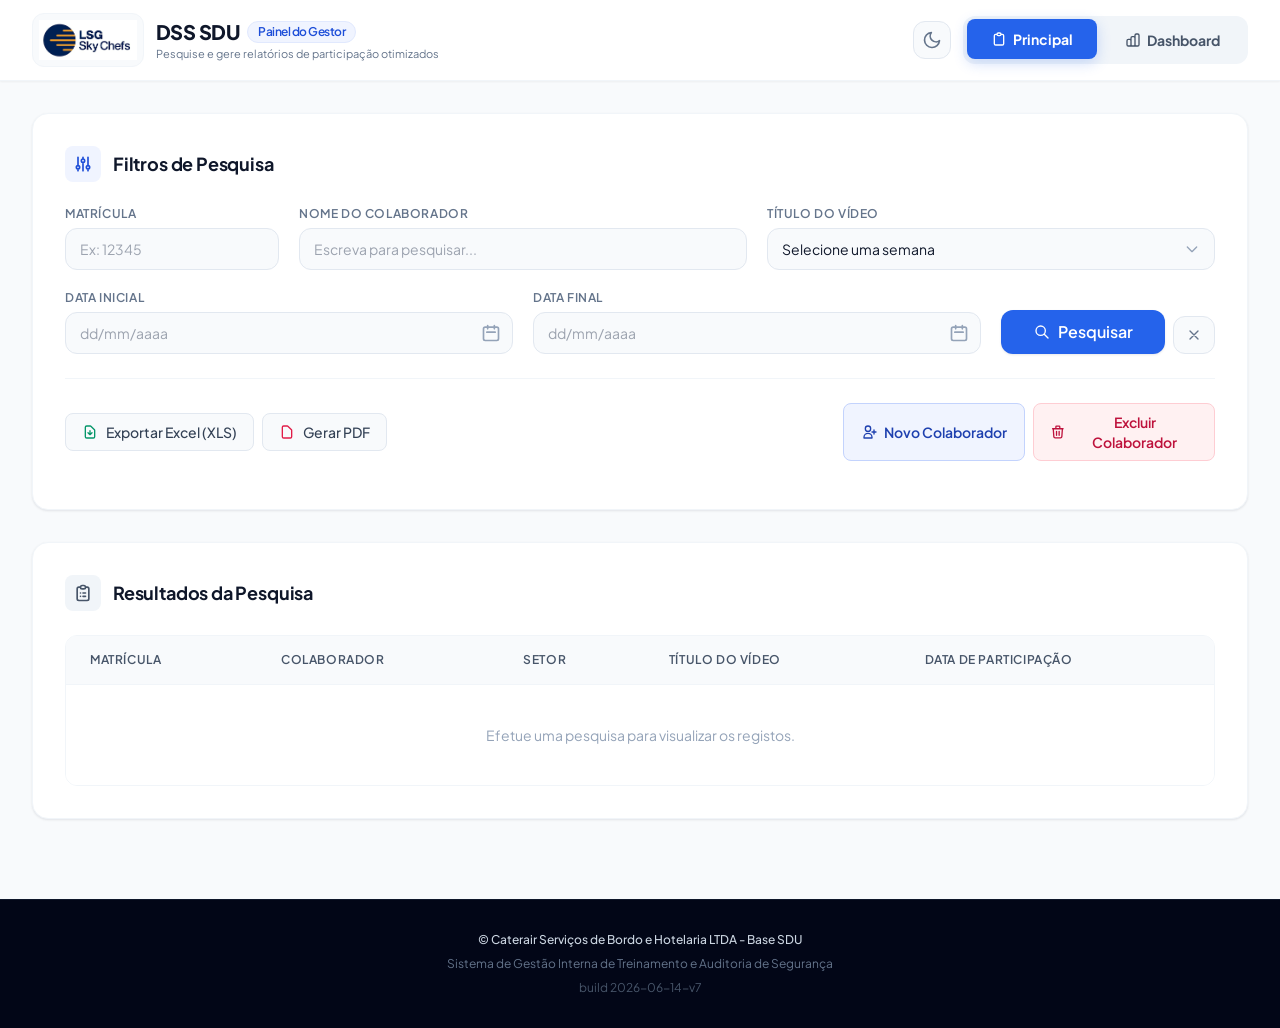
==== commit 4f3857e4: "Update page title and description for SDU" ====
--- a/gestor/index.html
+++ b/gestor/index.html
@@ -3,8 +3,8 @@
 <head>
   <meta charset="utf-8" />
   <meta name="viewport" content="width=device-width, initial-scale=1.0" />
-  <meta name="description" content="DSS GIG — Painel do Gestor: pesquise e gere relatórios de participação em treinamentos semanais de segurança." />
-  <title>DSS GIG — Painel do Gestor</title>
+  <meta name="description" content="DSS SDU — Painel do Gestor: pesquise e gere relatórios de participação em treinamentos semanais de segurança." />
+  <title>DSS SDU — Painel do Gestor</title>
   <link rel="icon" href="/icone lsg.ico" type="image/x-icon" />
   <link rel="shortcut icon" href="/icone lsg.ico" />
   <!-- Preload dos recursos críticos para primeira renderização -->
@@ -39,7 +39,7 @@
         </div>
         <div class="truncate">
           <h1 class="text-base sm:text-lg md:text-xl font-extrabold text-slate-900 tracking-tight flex items-center gap-2">
-            DSS GIG <span class="text-[10px] sm:text-xs font-semibold px-2.5 py-0.5 bg-brand-50 text-brand-600 rounded-full border border-brand-100">Painel do Gestor</span>
+            DSS SDU <span class="text-[10px] sm:text-xs font-semibold px-2.5 py-0.5 bg-brand-50 text-brand-600 rounded-full border border-brand-100">Painel do Gestor</span>
           </h1>
           <p class="text-[11px] text-slate-500 hidden sm:block">Pesquise e gere relatórios de participação otimizados</p>
         </div>
@@ -709,7 +709,7 @@
   <!-- RODAPÉ -->
   <footer class="bg-slate-950 text-slate-400 border-t border-slate-900 py-8 text-center text-xs mt-12 no-print">
     <div class="max-w-7xl mx-auto px-4">
-      <p class="font-medium text-slate-300">© Caterair Serviços de Bordo e Hotelaria LTDA - Base GIG</p>
+      <p class="font-medium text-slate-300">© Caterair Serviços de Bordo e Hotelaria LTDA - Base SDU</p>
       <p class="mt-2 text-slate-500">Sistema de Gestão Interna de Treinamento e Auditoria de Segurança</p>
       <p class="mt-2 text-slate-600">build 2026-06-14-v7</p>
     </div>
